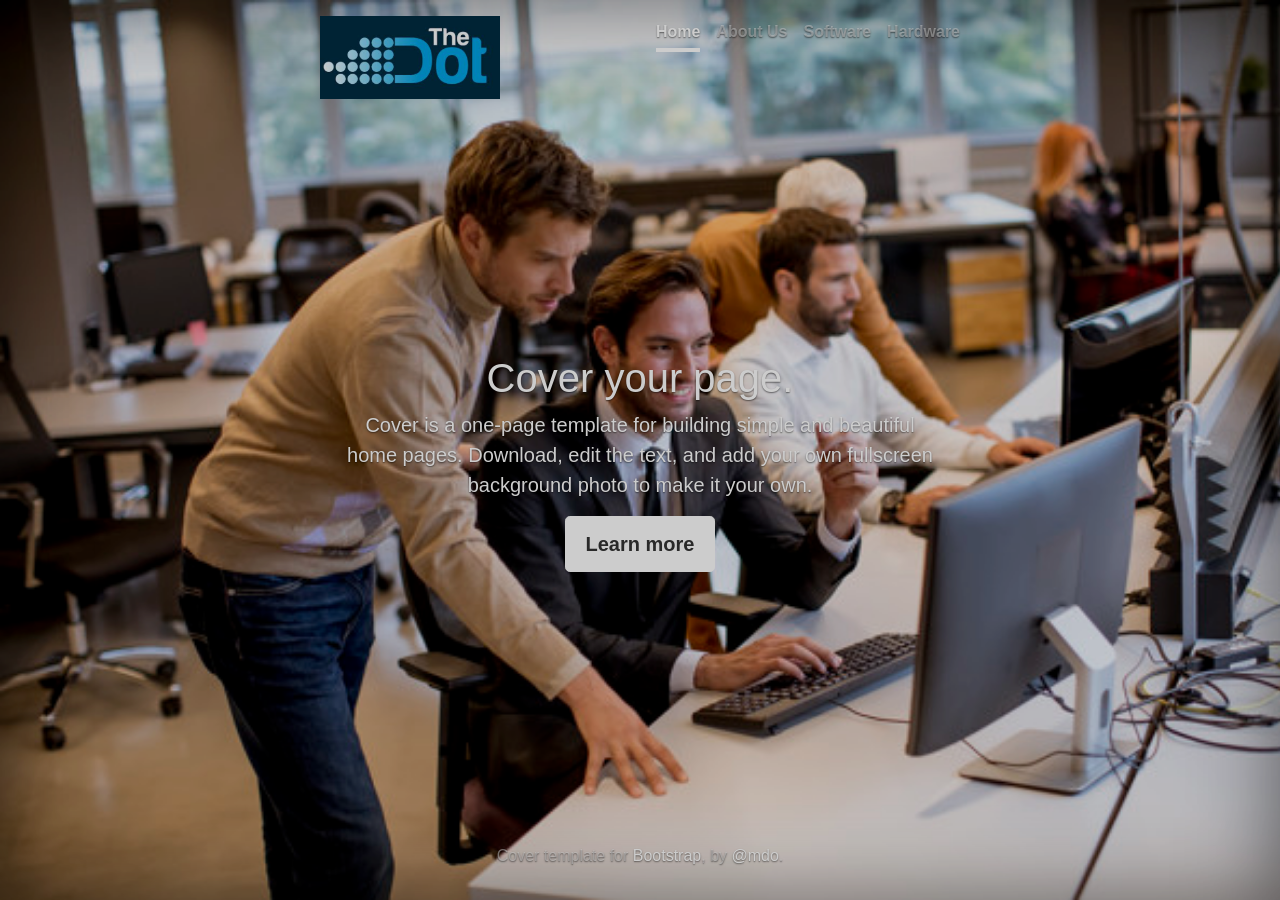
==== index.html @ 6cdcd69f "Add files via upload" ====
<!doctype html>
<html lang="en">
  <head>
    <meta charset="utf-8">
    <meta name="viewport" content="width=device-width, initial-scale=1, shrink-to-fit=no">
    <meta name="description" content="">
    <meta name="author" content="Mark Otto, Jacob Thornton, and Bootstrap contributors">
    <meta name="generator" content="Jekyll v4.1.1">
    <title>The DotSoft</title>

    <link rel="canonical" href="https://getbootstrap.com/docs/4.5/examples/cover/">

    <!-- Bootstrap core CSS -->
    <link rel="stylesheet" href="https://stackpath.bootstrapcdn.com/bootstrap/4.5.2/css/bootstrap.min.css" integrity="sha384-JcKb8q3iqJ61gNV9KGb8thSsNjpSL0n8PARn9HuZOnIxN0hoP+VmmDGMN5t9UJ0Z" crossorigin="anonymous">

    <!-- Favicons -->
<link rel="apple-touch-icon" href="/docs/4.5/assets/img/favicons/apple-touch-icon.png" sizes="180x180">
<link rel="icon" href="/docs/4.5/assets/img/favicons/favicon-32x32.png" sizes="32x32" type="image/png">
<link rel="icon" href="/docs/4.5/assets/img/favicons/favicon-16x16.png" sizes="16x16" type="image/png">
<link rel="manifest" href="/docs/4.5/assets/img/favicons/manifest.json">
<link rel="mask-icon" href="/docs/4.5/assets/img/favicons/safari-pinned-tab.svg" color="#563d7c">
<link rel="icon" href="/docs/4.5/assets/img/favicons/favicon.ico">
<meta name="msapplication-config" content="/docs/4.5/assets/img/favicons/browserconfig.xml">
<meta name="theme-color" content="#563d7c">


    <style>
      .bd-placeholder-img {
        font-size: 1.125rem;
        text-anchor: middle;
        -webkit-user-select: none;
        -moz-user-select: none;
        -ms-user-select: none;
        user-select: none;
      }

      @media (min-width: 768px) {
        .bd-placeholder-img-lg {
          font-size: 3.5rem;
        }
      }
    </style>
    <!-- Custom styles for this template -->
    <link href="cover.css" rel="stylesheet">
  </head>
  <body class="text-center">
    <div class="cover-container d-flex w-100 h-100 p-3 mx-auto flex-column">
  <header class="masthead mb-auto">
    <div class="inner">
      <h3 class="masthead-brand">
      <img src="images/Screenshot 2020-09-15 150706.png" alt="" width="180px;">
      </h3>
      <nav class="nav nav-masthead justify-content-center">
        <a class="nav-link active" href="#">Home</a>
        <a class="nav-link" href="#">About Us</a>
        <a class="nav-link" href="#">Software</a>
        <a class="nav-link" href="#">Hardware</a>
      </nav>
    </div>
  </header>

  <main role="main" class="inner cover">
    <h1 class="cover-heading">Cover your page.</h1>
    <p class="lead">Cover is a one-page template for building simple and beautiful home pages. Download, edit the text, and add your own fullscreen background photo to make it your own.</p>
    <p class="lead">
      <a href="#" class="btn btn-lg btn-secondary">Learn more</a>
    </p>
  </main>

  <footer class="mastfoot mt-auto">
    <div class="inner">
      <p>Cover template for <a href="https://getbootstrap.com/">Bootstrap</a>, by <a href="https://twitter.com/mdo">@mdo</a>.</p>
    </div>
    <script src="https://stackpath.bootstrapcdn.com/bootstrap/4.5.2/js/bootstrap.min.js" integrity="sha384-B4gt1jrGC7Jh4AgTPSdUtOBvfO8shuf57BaghqFfPlYxofvL8/KUEfYiJOMMV+rV" crossorigin="anonymous"></script>

  </footer>
</div>
</body>
</html>
---- cover.css ----
/*
 * Globals
 */

/* Links */
a,
a:focus,
a:hover {
  color: #fff;
}

/* Custom default button */
.btn-secondary,
.btn-secondary:hover,
.btn-secondary:focus {
  color: #333;
  text-shadow: none; /* Prevent inheritance from `body` */
  background-color: #fff;
  border: .05rem solid #fff;
}


/*
 * Base structure
 */

html,
body {
  height: 100%;
  background-color: #333;
}

body {
  display: -ms-flexbox;
  display: flex;
  color: #fff;
  text-shadow: 0 .05rem .1rem rgba(0, 0, 0, .5);
  box-shadow: inset 0 0 5rem rgba(0, 0, 0, .5);
}

.cover-container {
  max-width: 42em;
}


/*
 * Header
 */
.masthead {
  margin-bottom: 2rem;
}

.masthead-brand {
  margin-bottom: 0;
  background-image: url("images/Screenshot 2020-09-15 150706.png");
}

.nav-masthead .nav-link {
  padding: .25rem 0;
  font-weight: 700;
  color: rgba(255, 255, 255, .5);
  background-color: transparent;
  border-bottom: .25rem solid transparent;
}

.nav-masthead .nav-link:hover,
.nav-masthead .nav-link:focus {
  border-bottom-color: rgba(255, 255, 255, .25);
}

.nav-masthead .nav-link + .nav-link {
  margin-left: 1rem;
}

.nav-masthead .active {
  color: #fff;
  border-bottom-color: #fff;
}

@media (min-width: 48em) {
  .masthead-brand {
    float: left;
  }
  .nav-masthead {
    float: right;
  }
}


/*
 * Cover
 */
.cover {
  padding: 0 1.5rem;
}
.cover .btn-lg {
  padding: .75rem 1.25rem;
  font-weight: 700;
}


/*
 * Footer
 */
.mastfoot {
  color: rgba(255, 255, 255, .5);
}
.text-center{
background-image: url("images/senior-businesswoman-young-business-people-work-modern-office_52137-28330.jpg");
background-repeat: no-repeat;
background-size: cover;

}
.text-center::before{
  content: "";
position: absolute;
left: 0; right: 0;
top: 0; bottom: 0;
background: rgba(0,0,0,.2);
}
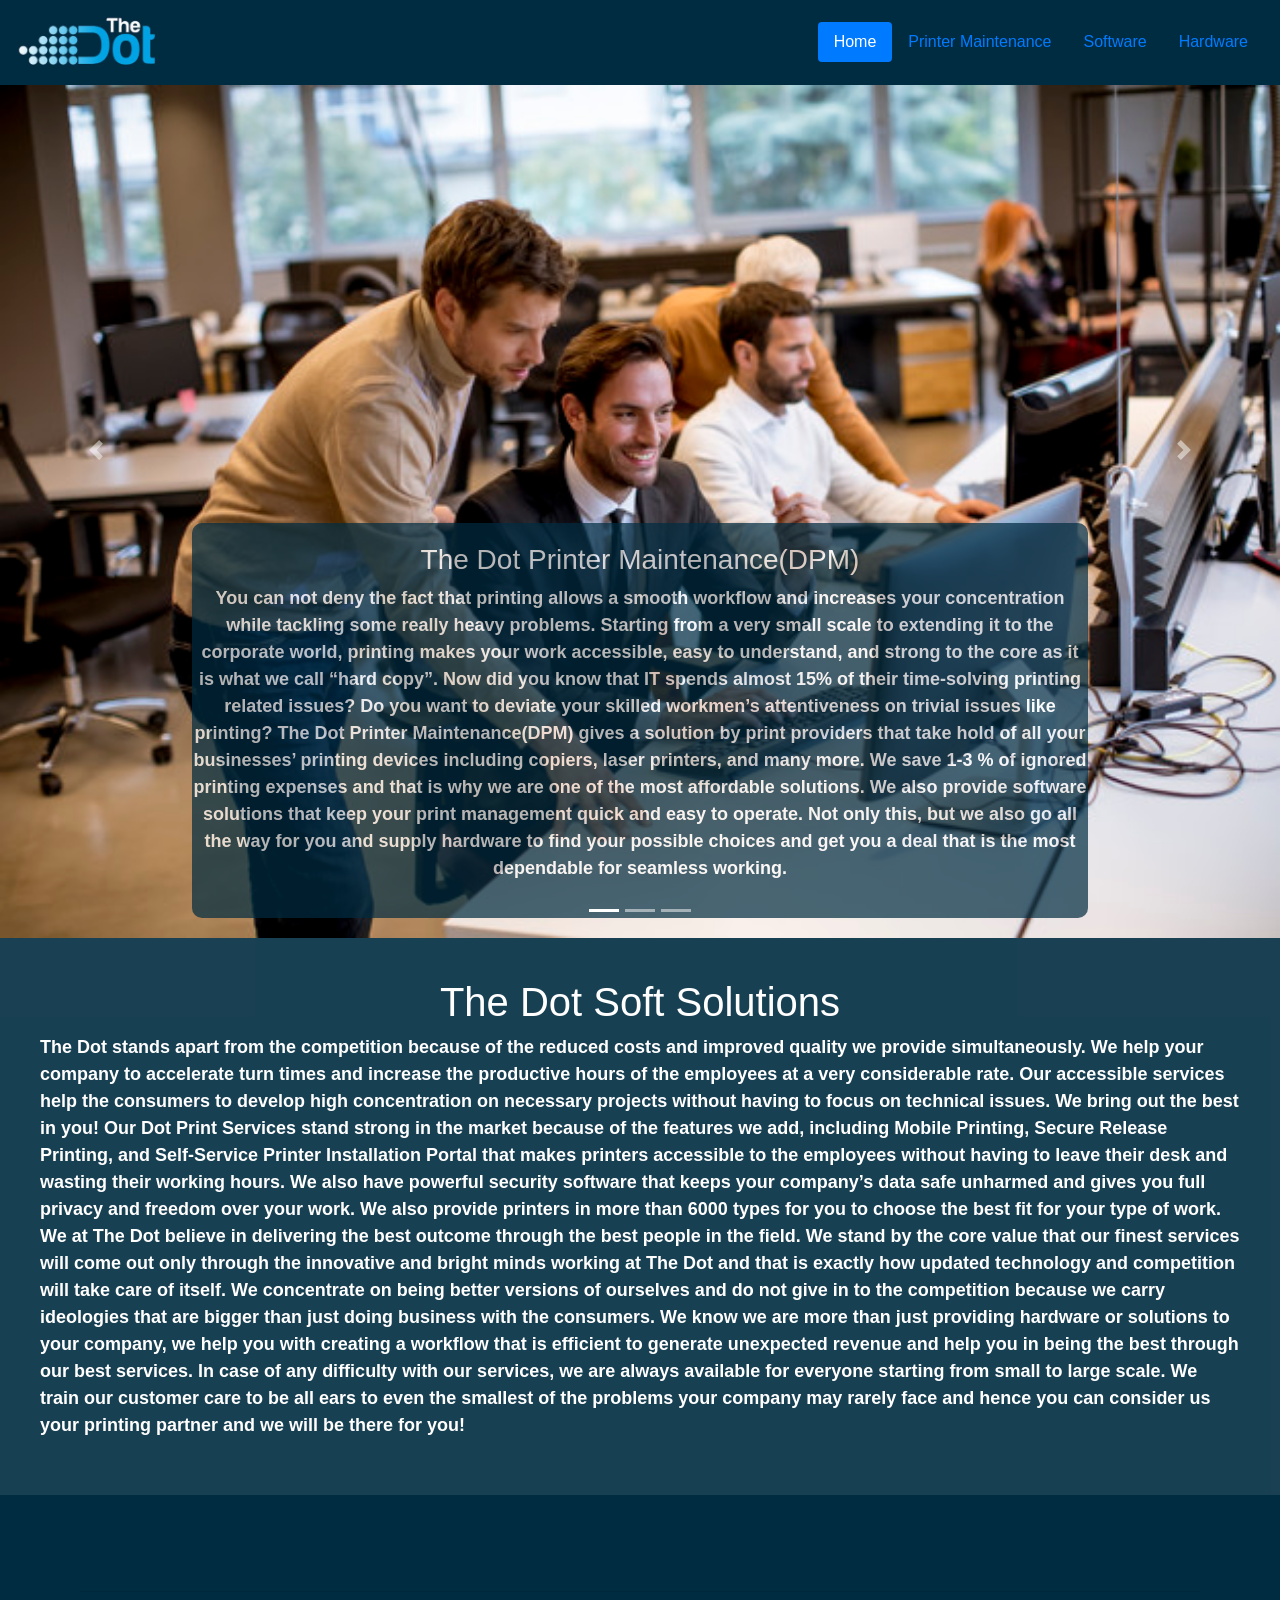
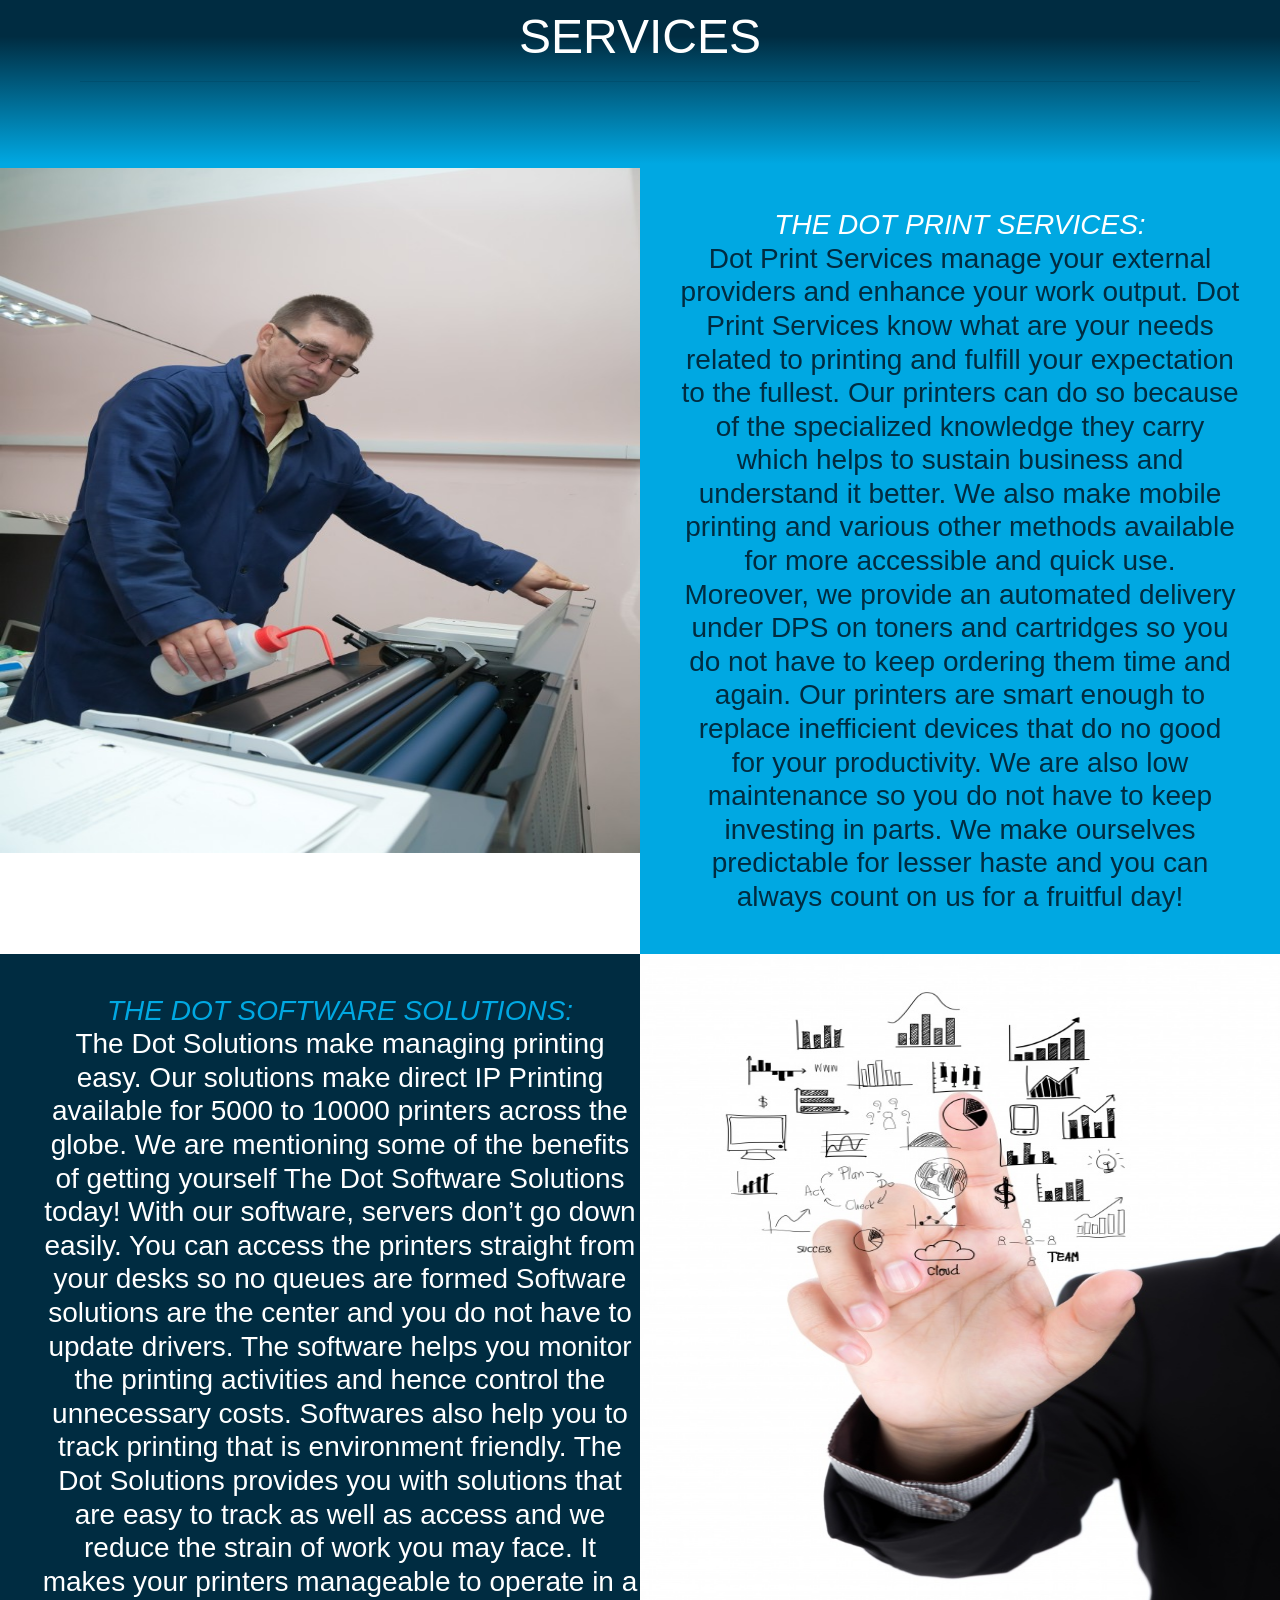
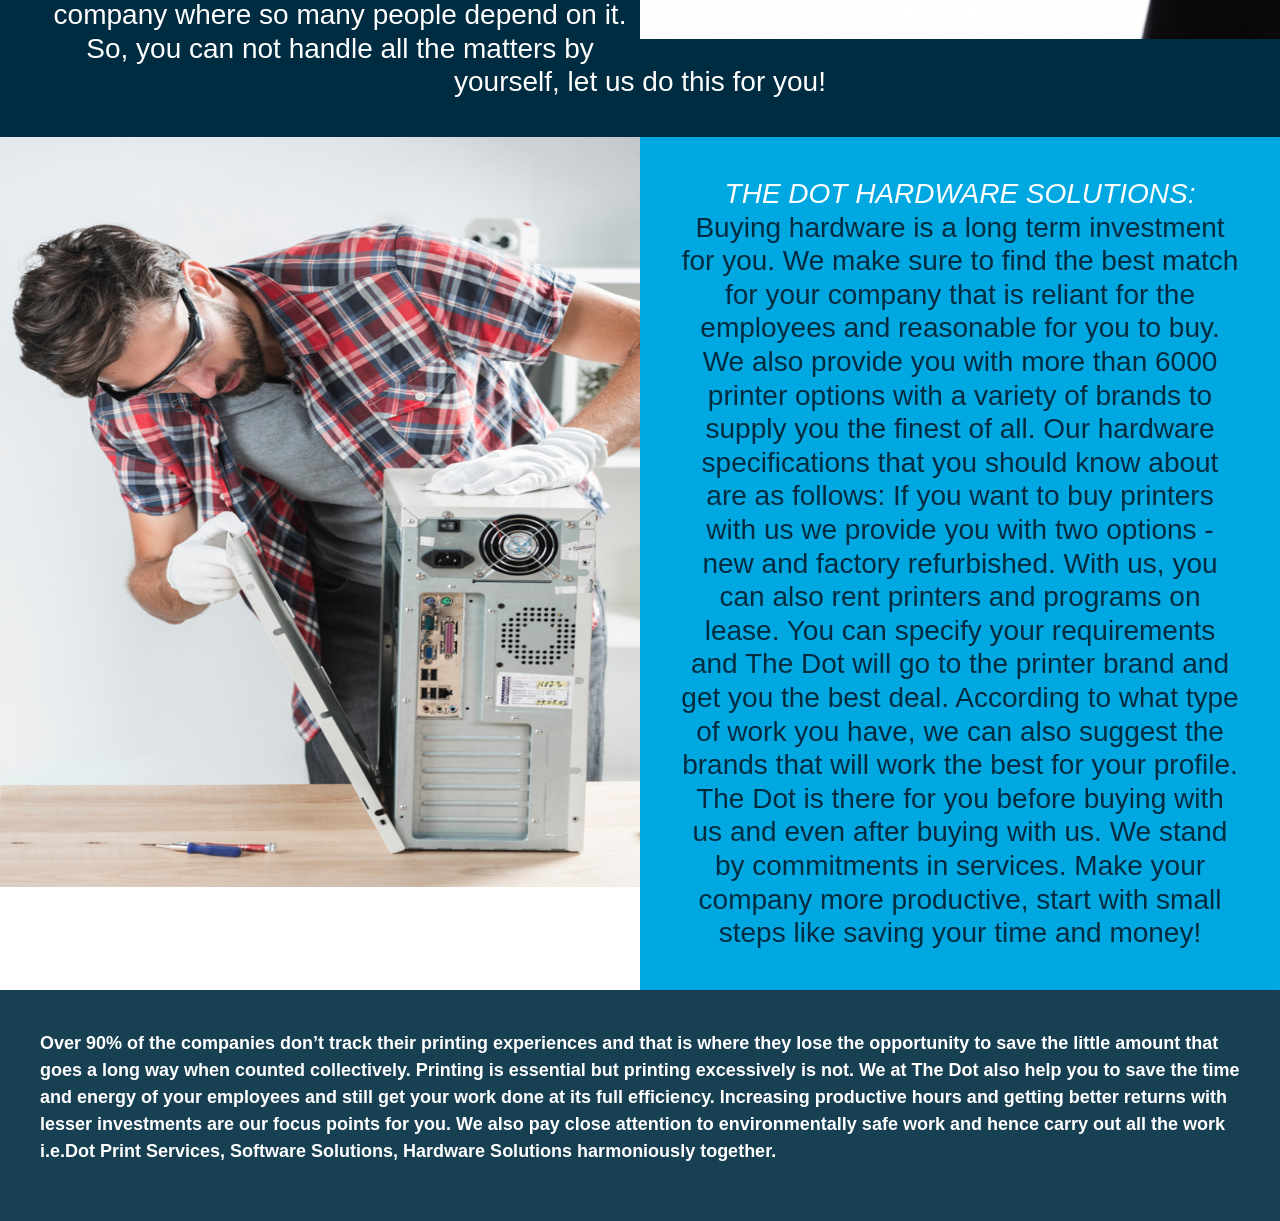
==== commit 7cc5888b: "Rename index2.html to index.html" ====
--- a/index.html
+++ b/index.html
@@ -1,80 +1,123 @@
-
-<!doctype html>
-<html lang="en">
+<!DOCTYPE html>
+<html lang="en" dir="ltr">
   <head>
     <meta charset="utf-8">
-    <meta name="viewport" content="width=device-width, initial-scale=1, shrink-to-fit=no">
-    <meta name="description" content="">
-    <meta name="author" content="Mark Otto, Jacob Thornton, and Bootstrap contributors">
-    <meta name="generator" content="Jekyll v4.1.1">
-    <title>The DotSoft</title>
+    <title>The Dot</title>
+    <link rel="stylesheet" href="styles2.css">
+    <link rel="stylesheet" href="https://stackpath.bootstrapcdn.com/bootstrap/4.5.2/css/bootstrap.min.css" integrity="sha384-JcKb8q3iqJ61gNV9KGb8thSsNjpSL0n8PARn9HuZOnIxN0hoP+VmmDGMN5t9UJ0Z" crossorigin="anonymous">
+  </head>
+  <body styles=background-color: #69c8f0;>
 
-    <link rel="canonical" href="https://getbootstrap.com/docs/4.5/examples/cover/">
+    <nav class="navbar navbar-dark ">
+      <!-- Navbar content -->
+      <a href="https://thedotsoft.com">
+        <img src="images/Screenshot 2020-09-15 150706.png" alt="" width="150px">
+      </a>
+      <ul class="nav nav-pills nav-fill">
+  <li class="nav-item">
+    <a class="nav-link active" href="http://thedotsoft.com">Home</a>
+  </li>
+  <li class="nav-item">
+    <a class="nav-link" href="#">Printer Maintenance</a>
+  </li>
+  <li class="nav-item">
+    <a class="nav-link" href="#">Software</a>
+  </li>
+  <li class="nav-item">
+    <a class="nav-link" href="#">Hardware</a>
+  </li>
 
-    <!-- Bootstrap core CSS -->
-    <link rel="stylesheet" href="https://stackpath.bootstrapcdn.com/bootstrap/4.5.2/css/bootstrap.min.css" integrity="sha384-JcKb8q3iqJ61gNV9KGb8thSsNjpSL0n8PARn9HuZOnIxN0hoP+VmmDGMN5t9UJ0Z" crossorigin="anonymous">
+</ul>
+    </nav>
 
-    <!-- Favicons -->
-<link rel="apple-touch-icon" href="/docs/4.5/assets/img/favicons/apple-touch-icon.png" sizes="180x180">
-<link rel="icon" href="/docs/4.5/assets/img/favicons/favicon-32x32.png" sizes="32x32" type="image/png">
-<link rel="icon" href="/docs/4.5/assets/img/favicons/favicon-16x16.png" sizes="16x16" type="image/png">
-<link rel="manifest" href="/docs/4.5/assets/img/favicons/manifest.json">
-<link rel="mask-icon" href="/docs/4.5/assets/img/favicons/safari-pinned-tab.svg" color="#563d7c">
-<link rel="icon" href="/docs/4.5/assets/img/favicons/favicon.ico">
-<meta name="msapplication-config" content="/docs/4.5/assets/img/favicons/browserconfig.xml">
-<meta name="theme-color" content="#563d7c">
+    <div id="carouselExampleCaptions" class="carousel slide" data-ride="carousel">
+  <ol class="carousel-indicators">
+    <li data-target="#carouselExampleCaptions" data-slide-to="0" class="active"></li>
+    <li data-target="#carouselExampleCaptions" data-slide-to="1"></li>
+    <li data-target="#carouselExampleCaptions" data-slide-to="2"></li>
+  </ol>
+  <div class="carousel-inner">
+    <div class="carousel-item active">
+      <img src="images\senior-businesswoman-young-business-people-work-modern-office_52137-28330.jpg" class="d-block w-100" alt="...">
+      <div class="carousel-caption d-none d-md-block bg-color">
+        <h3>The Dot Printer Maintenance(DPM)</h3>
+        <p class=p-color>You can not deny the fact that printing allows a smooth workflow and increases your concentration while tackling some really heavy problems. Starting from a very small scale to extending it to the corporate world, printing makes your work accessible, easy to understand, and strong to the core as it is what we call “hard copy”.
+
+Now did you know that IT spends almost 15% of their time-solving printing related issues? Do you want to deviate your skilled workmen’s attentiveness on trivial issues like printing? The Dot Printer Maintenance(DPM) gives a solution by print providers that take hold of all your businesses’ printing devices including copiers, laser printers, and many more. We save 1-3 % of ignored printing expenses and that is why we are one of the most affordable solutions. We also provide software solutions that keep your print management quick and easy to operate. Not only this, but we also go all the way for you and supply hardware to find your possible choices and get you a deal that is the most dependable for seamless working.
+</p>
+      </div>
+    </div>
+
+    </div>
+  </div>
+  <a class="carousel-control-prev" href="#carouselExampleCaptions" role="button" data-slide="prev">
+    <span class="carousel-control-prev-icon" aria-hidden="true"></span>
+    <span class="sr-only">Previous</span>
+  </a>
+  <a class="carousel-control-next" href="#carouselExampleCaptions" role="button" data-slide="next">
+    <span class="carousel-control-next-icon" aria-hidden="true"></span>
+    <span class="sr-only">Next</span>
+  </a>
+</div>
+<div class="container-1 p-color">
+  <h1 class="h1-heading">The Dot Soft Solutions</h1>
+<p>The Dot stands apart from the competition because of the reduced costs and improved quality we provide simultaneously. We help your company to accelerate turn times and increase the productive hours of the employees at a very considerable rate. Our accessible services help the consumers to develop high concentration on necessary projects without having to focus on technical issues. We bring out the best in you!
+
+Our Dot Print Services stand strong in the market because of the features we add, including Mobile Printing, Secure Release Printing, and Self-Service Printer Installation Portal that makes printers accessible to the employees without having to leave their desk and wasting their working hours. We also have powerful security software that keeps your company’s data safe unharmed and gives you full privacy and freedom over your work. We also provide printers in more than 6000 types for you to choose the best fit for your type of work.
+
+We at The Dot believe in delivering the best outcome through the best people in the field. We stand by the core value that our finest services will come out only through the innovative and bright minds working at The Dot and that is exactly how updated technology and competition will take care of itself. We concentrate on being better versions of ourselves and do not give in to the competition because we carry ideologies that are bigger than just doing business with the consumers. We know we are more than just providing hardware or solutions to your company, we help you with creating a workflow that is efficient to generate unexpected revenue and help you in being the best through our best services.
+
+In case of any difficulty with our services, we are always available for everyone starting from small to large scale. We train our customer care to be all ears to even the smallest of the problems your company may rarely face and hence you can consider us your printing partner and we will be there for you!
+</p>
+</div>
+<div class="services-heading">
+  <hr class="hr">
+  <h2 style="font-size:48px;">SERVICES</h2>
+  <hr class="hr">
+</div>
+<div class="">
+  <img src="images\printer-working-offset-machine_1398-696.jpg" alt="" class="image-hardware float-left">
+  <h3 class="printer-text"><em style="color:white;">THE DOT PRINT SERVICES:</em><br>Dot Print Services manage your external providers and enhance your work output. Dot Print Services know what are your needs related to printing and fulfill your expectation to the fullest. Our printers can do so because of the specialized knowledge they carry which helps to sustain business and understand it better.  We also make mobile printing and various other methods available for more accessible and quick use. Moreover, we provide an automated delivery under DPS on toners and cartridges so you do not have to keep ordering them time and again. Our printers are smart enough to replace inefficient devices that do no good for your productivity. We are also low maintenance so you do not have to keep investing in parts. We make ourselves predictable for lesser haste and you can always count on us for a fruitful day!
+</h3>
+</div>
+<div class="">
+<img src="images\hand-touching-symbols-air_1232-883.jpg" alt="" class="float-right image-software">
+<h3 class="software-text"><em style="color:#00a8e2;">THE DOT SOFTWARE SOLUTIONS:</em><br>
+The Dot Solutions make managing printing easy. Our solutions make direct IP Printing available for 5000 to 10000 printers across the globe. We are mentioning some of the benefits of getting yourself The Dot Software Solutions today!
+With our software, servers don’t go down easily.
+You can access the printers straight from your desks so no queues are formed
+Software solutions are the center and you do not have to update drivers.
+The software helps you monitor the printing activities and hence control the unnecessary costs.
+Softwares also help you to track printing that is environment friendly.
 
 
-    <style>
-      .bd-placeholder-img {
-        font-size: 1.125rem;
-        text-anchor: middle;
-        -webkit-user-select: none;
-        -moz-user-select: none;
-        -ms-user-select: none;
-        user-select: none;
-      }
+The Dot Solutions provides you with solutions that are easy to track as well as access and we reduce the strain of work you may face. It makes your printers manageable to operate in a company where so many people depend on it. So, you can not handle all the matters by yourself, let us do this for you!
+</h3>
+</div>
+<div class="hardware-div">
+  <img src="images\male-technician-examining-computer-cpu_23-2147922418.jpg" alt="" class="image-hardware float-left image-hardware-2">
+  <h3 class="printer-text"><em style="color:white;">THE DOT HARDWARE SOLUTIONS:</em><br>
+Buying hardware is a long term investment for you. We make sure to find the best match for your company that is reliant for the employees and reasonable for you to buy. We also provide you with more than 6000 printer options with a variety of brands to supply you the finest of all. Our hardware specifications that you should know about are as follows:
+If you want to buy printers with us we provide you with two options - new and factory refurbished.
+With us, you can also rent printers and programs on lease.
+You can specify your requirements and The Dot will go to the printer brand and get you the best deal.
+According to what type of work you have, we can also suggest the brands that will work the best for your profile.
+The Dot is there for you before buying with us and even after buying with us. We stand by commitments in services.
 
-      @media (min-width: 768px) {
-        .bd-placeholder-img-lg {
-          font-size: 3.5rem;
-        }
-      }
-    </style>
-    <!-- Custom styles for this template -->
-    <link href="cover.css" rel="stylesheet">
-  </head>
-  <body class="text-center">
-    <div class="cover-container d-flex w-100 h-100 p-3 mx-auto flex-column">
-  <header class="masthead mb-auto">
-    <div class="inner">
-      <h3 class="masthead-brand">
-      <img src="images/Screenshot 2020-09-15 150706.png" alt="" width="180px;">
-      </h3>
-      <nav class="nav nav-masthead justify-content-center">
-        <a class="nav-link active" href="#">Home</a>
-        <a class="nav-link" href="#">About Us</a>
-        <a class="nav-link" href="#">Software</a>
-        <a class="nav-link" href="#">Hardware</a>
-      </nav>
-    </div>
-  </header>
+Make your company more productive, start with small steps like saving your time and money!
+</h3>
+</div>
+<div class="container-1 p-color">
+<p>Over 90% of the companies don’t track their printing experiences and that is where they lose the opportunity to save the little amount that goes a long way when counted collectively. Printing is essential but printing excessively is not. We at The Dot also help you to save the time and energy of your employees and still get your work done at its full efficiency. Increasing productive hours and getting better returns with lesser investments are our focus points for you. We also pay close attention to environmentally safe work and hence carry out all the work i.e.Dot Print Services, Software Solutions, Hardware Solutions harmoniously together.
+</p>
+</div>
 
-  <main role="main" class="inner cover">
-    <h1 class="cover-heading">Cover your page.</h1>
-    <p class="lead">Cover is a one-page template for building simple and beautiful home pages. Download, edit the text, and add your own fullscreen background photo to make it your own.</p>
-    <p class="lead">
-      <a href="#" class="btn btn-lg btn-secondary">Learn more</a>
-    </p>
-  </main>
 
-  <footer class="mastfoot mt-auto">
-    <div class="inner">
-      <p>Cover template for <a href="https://getbootstrap.com/">Bootstrap</a>, by <a href="https://twitter.com/mdo">@mdo</a>.</p>
-    </div>
+
+
+
+    <script src="https://code.jquery.com/jquery-3.5.1.slim.min.js" integrity="sha384-DfXdz2htPH0lsSSs5nCTpuj/zy4C+OGpamoFVy38MVBnE+IbbVYUew+OrCXaRkfj" crossorigin="anonymous"></script>
+    <script src="https://cdn.jsdelivr.net/npm/popper.js@1.16.1/dist/umd/popper.min.js" integrity="sha384-9/reFTGAW83EW2RDu2S0VKaIzap3H66lZH81PoYlFhbGU+6BZp6G7niu735Sk7lN" crossorigin="anonymous"></script>
     <script src="https://stackpath.bootstrapcdn.com/bootstrap/4.5.2/js/bootstrap.min.js" integrity="sha384-B4gt1jrGC7Jh4AgTPSdUtOBvfO8shuf57BaghqFfPlYxofvL8/KUEfYiJOMMV+rV" crossorigin="anonymous"></script>
-
-  </footer>
-</div>
-</body>
+  </body>
 </html>
--- a/styles2.css
+++ b/styles2.css
@@ -0,0 +1,119 @@
+
+
+
+.navbar{
+  background-color: #002c41;
+}
+
+.nav-pills{
+  color: #00a8e2;
+}
+
+.nav-fill{
+  color: #00a8e2;
+}
+
+.bg-light{
+  opacity: 0.7;
+}
+.bg-color{
+  background-color: #002c41;
+  opacity: 0.7;
+  border-radius: 10px;
+}
+h3{
+  color: #ffffff;
+}
+h5{
+  color: #ffffff;
+  font-weight: 900;
+  text-decoration-color: #00a8e2;
+  font-size: 22px;
+  opacity: 1;
+}
+.p-color{
+  color: #ffffff;
+  font-weight: 600;
+  opacity: 1;
+  font-size: 18px;
+}
+.container-1{
+  background-color: #002c41;
+  margin-top: 100px;
+  /* border-radius: 0 0px 10px 10px; */
+  opacity:0.9;
+  margin: auto;
+  /* margin-left: 10px;
+  margin-right: 10px; */
+  padding: 40px;
+}
+body {
+    margin: 0;
+    font-family: -apple-system,BlinkMacSystemFont,"Segoe UI",Roboto,"Helvetica Neue",Arial,"Noto Sans",sans-serif,"Apple Color Emoji","Segoe UI Emoji","Segoe UI Symbol","Noto Color Emoji";
+    font-size: 1rem;
+    font-weight: 400;
+    line-height: 1.5;
+    color: #212529;
+    text-align: left;
+    background-color: #00a8e2;
+}
+.h1-heading{
+  text-align: center;
+}
+
+
+
+.image-hardware{
+  width: 50%;
+  align:left;
+  display: inline-block;
+  height: 685px;
+}
+.img-2{
+  filter: invert(100%);
+  opacity: .5;
+}
+.col-2{
+background-color: #002c41;
+width: 500px;
+}
+.col-3{
+  background-color: #002c41;
+  /* width: 500px; */
+  width: 800px;
+}
+.printer-text{
+  background-color:  #00a8e2;
+  width:50%;
+  display: inline-block;
+  color: #002c41;
+  margin: auto;
+  padding: 40px;
+  text-align: center;
+
+}
+.services-heading{
+  text-align: center;
+  background: rgb(0,44,65);
+  background: linear-gradient(180deg, rgba(0,44,65,1) 50%, rgba(0,168,226,1) 95%);
+color: white;
+margin-bottom: -10px;
+padding:80px;
+font-size: 48px;
+}
+.image-software{
+  width: 50%;
+  height: 685px;
+}
+.software-text{
+  background-color: #002c41;
+  padding: 40px;
+  text-align: center;
+  padding-right: 40px;
+}
+.image-hardware-2{
+  height: 750px;
+}
+.hardware-div{
+  margin-top: -10px;
+}
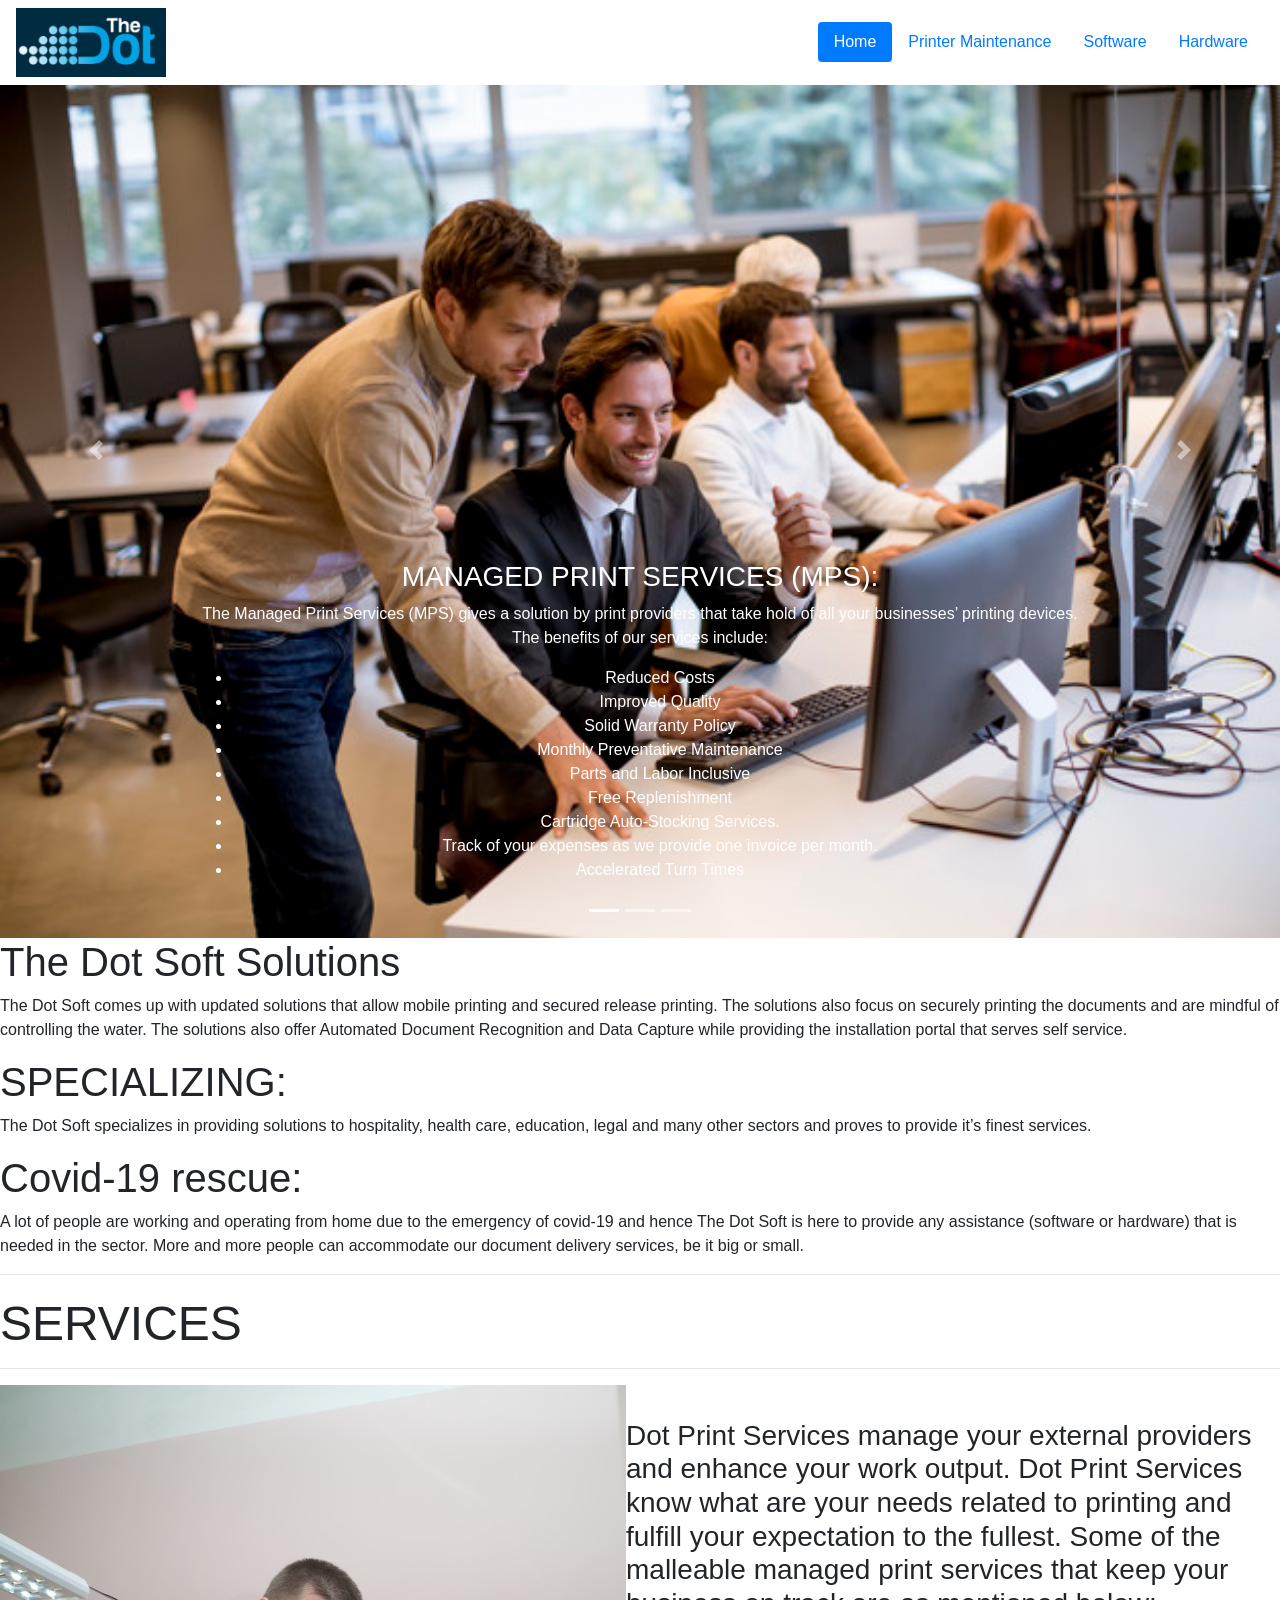
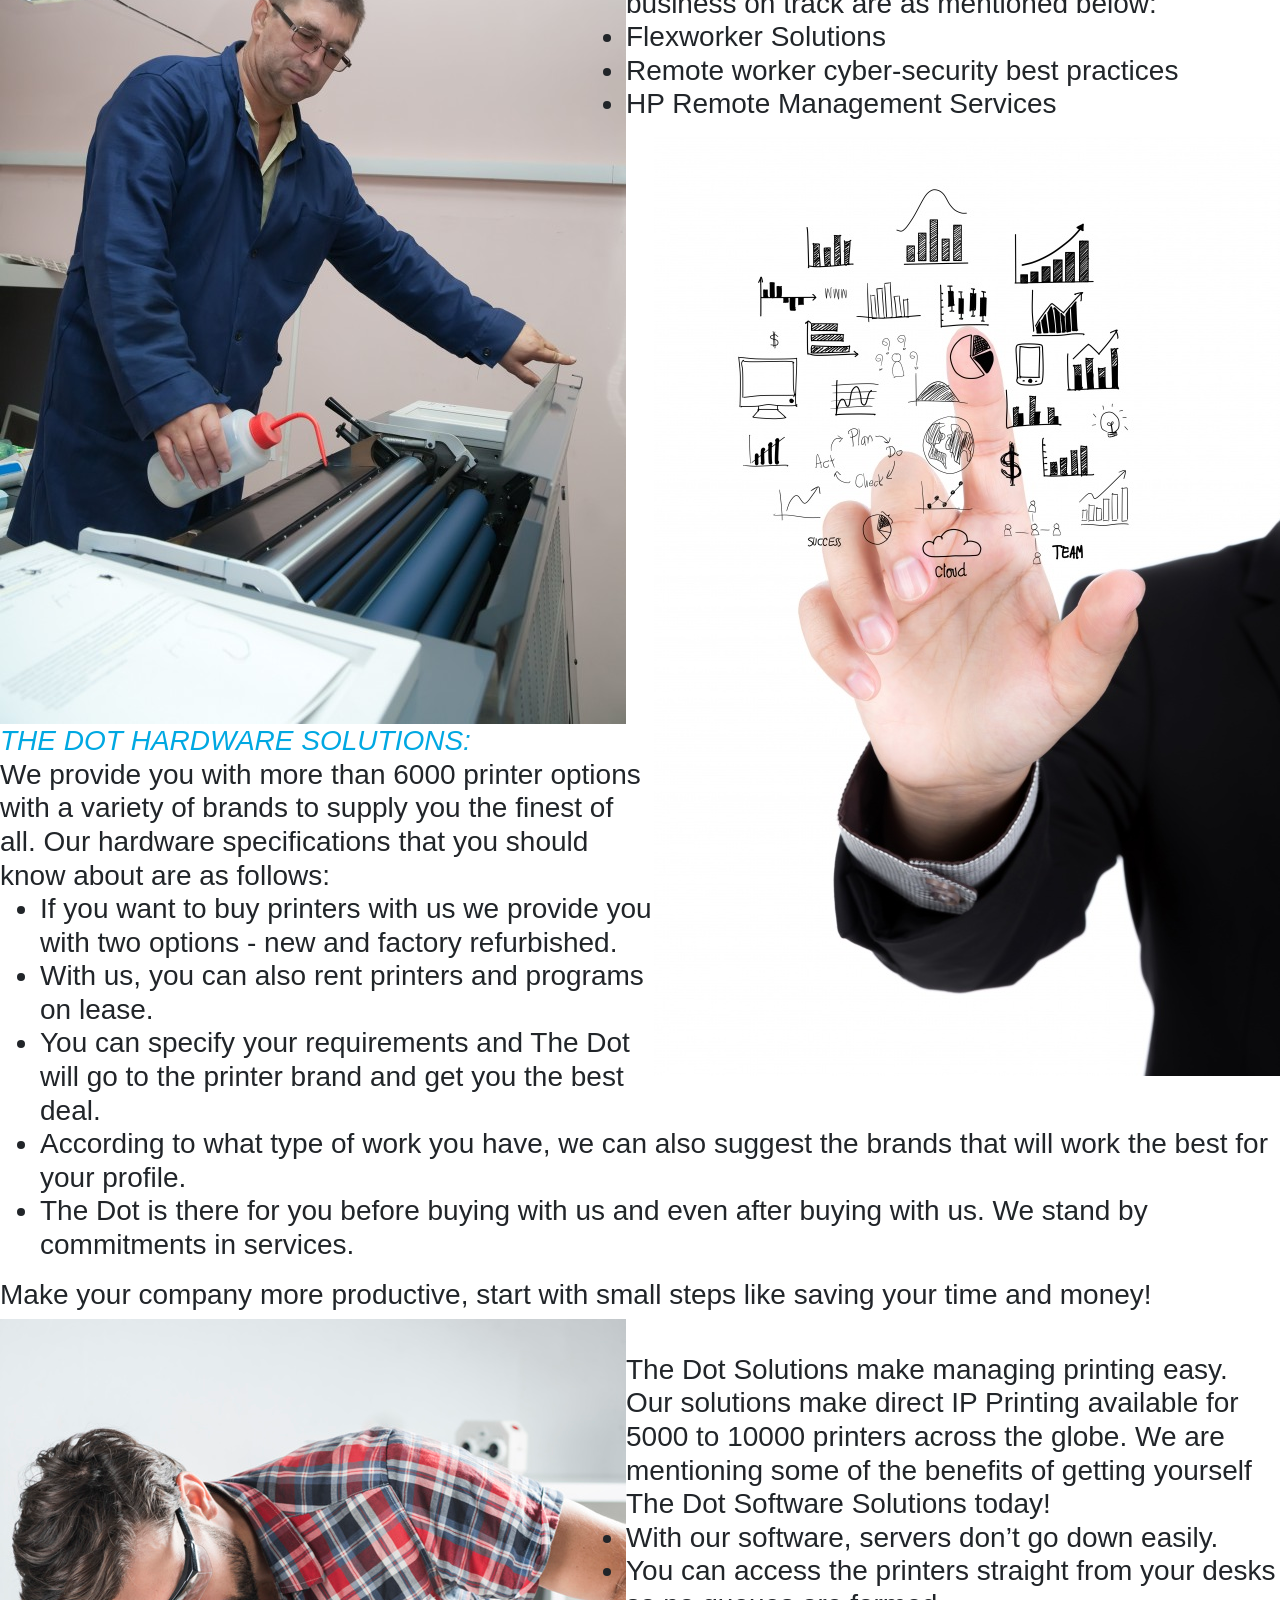
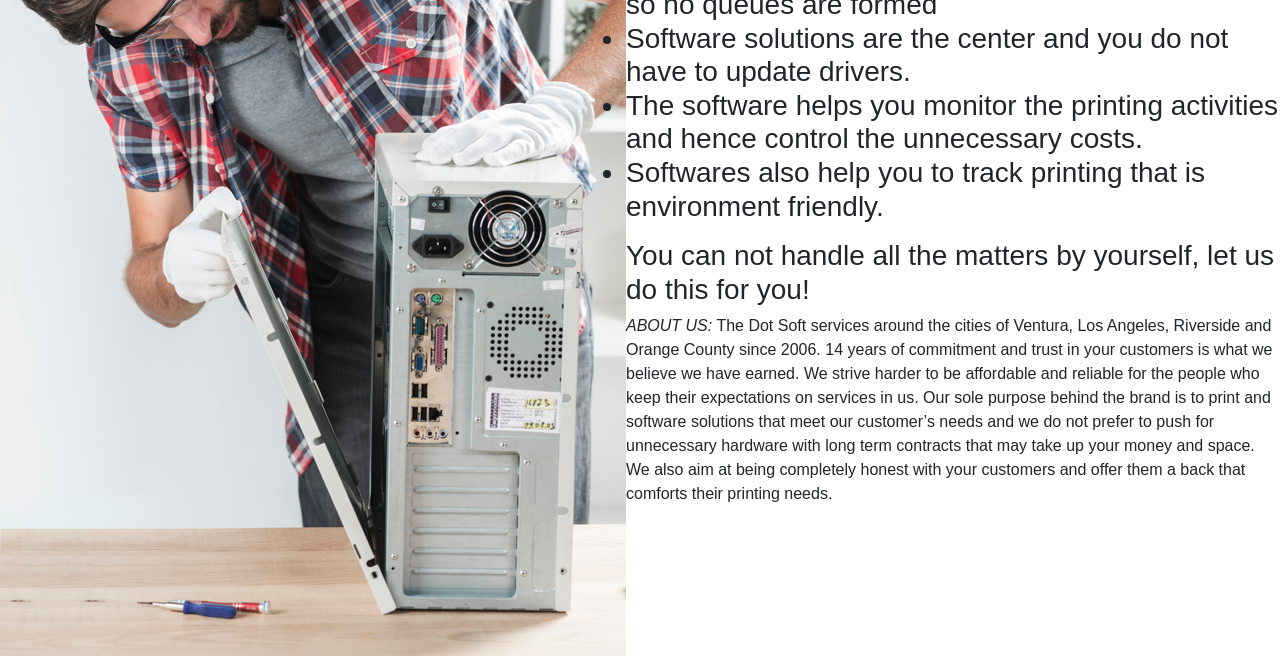
==== commit 4f1de3b9: "Update index.html" ====
--- a/index.html
+++ b/index.html
@@ -3,7 +3,7 @@
   <head>
     <meta charset="utf-8">
     <title>The Dot</title>
-    <link rel="stylesheet" href="styles2.css">
+    <link rel="stylesheet" href="styles.css">
     <link rel="stylesheet" href="https://stackpath.bootstrapcdn.com/bootstrap/4.5.2/css/bootstrap.min.css" integrity="sha384-JcKb8q3iqJ61gNV9KGb8thSsNjpSL0n8PARn9HuZOnIxN0hoP+VmmDGMN5t9UJ0Z" crossorigin="anonymous">
   </head>
   <body styles=background-color: #69c8f0;>
@@ -40,11 +40,19 @@
     <div class="carousel-item active">
       <img src="images\senior-businesswoman-young-business-people-work-modern-office_52137-28330.jpg" class="d-block w-100" alt="...">
       <div class="carousel-caption d-none d-md-block bg-color">
-        <h3>The Dot Printer Maintenance(DPM)</h3>
-        <p class=p-color>You can not deny the fact that printing allows a smooth workflow and increases your concentration while tackling some really heavy problems. Starting from a very small scale to extending it to the corporate world, printing makes your work accessible, easy to understand, and strong to the core as it is what we call “hard copy”.
-
-Now did you know that IT spends almost 15% of their time-solving printing related issues? Do you want to deviate your skilled workmen’s attentiveness on trivial issues like printing? The Dot Printer Maintenance(DPM) gives a solution by print providers that take hold of all your businesses’ printing devices including copiers, laser printers, and many more. We save 1-3 % of ignored printing expenses and that is why we are one of the most affordable solutions. We also provide software solutions that keep your print management quick and easy to operate. Not only this, but we also go all the way for you and supply hardware to find your possible choices and get you a deal that is the most dependable for seamless working.
-</p>
+        <h3>MANAGED PRINT SERVICES (MPS): </h3>
+        <p class=p-color>The Managed Print Services (MPS) gives a solution by print providers that take hold of all your businesses’ printing devices. The benefits of our services include:</p>
+        <ul class="ul-1">
+          <li>Reduced Costs</li>
+          <li>Improved Quality </li>
+          <li>Solid Warranty Policy</li>
+          <li>Monthly Preventative Maintenance </li>
+          <li>Parts and Labor Inclusive </li>
+          <li>Free Replenishment </li>
+          <li>Cartridge Auto-Stocking Services. </li>
+          <li>Track of your expenses as we provide one invoice per month.</li>
+          <li>Accelerated Turn Times </li>
+        </ul>
       </div>
     </div>
 
@@ -59,57 +67,77 @@
     <span class="sr-only">Next</span>
   </a>
 </div>
-<div class="container-1 p-color">
-  <h1 class="h1-heading">The Dot Soft Solutions</h1>
-<p>The Dot stands apart from the competition because of the reduced costs and improved quality we provide simultaneously. We help your company to accelerate turn times and increase the productive hours of the employees at a very considerable rate. Our accessible services help the consumers to develop high concentration on necessary projects without having to focus on technical issues. We bring out the best in you!
-
-Our Dot Print Services stand strong in the market because of the features we add, including Mobile Printing, Secure Release Printing, and Self-Service Printer Installation Portal that makes printers accessible to the employees without having to leave their desk and wasting their working hours. We also have powerful security software that keeps your company’s data safe unharmed and gives you full privacy and freedom over your work. We also provide printers in more than 6000 types for you to choose the best fit for your type of work.
-
-We at The Dot believe in delivering the best outcome through the best people in the field. We stand by the core value that our finest services will come out only through the innovative and bright minds working at The Dot and that is exactly how updated technology and competition will take care of itself. We concentrate on being better versions of ourselves and do not give in to the competition because we carry ideologies that are bigger than just doing business with the consumers. We know we are more than just providing hardware or solutions to your company, we help you with creating a workflow that is efficient to generate unexpected revenue and help you in being the best through our best services.
-
-In case of any difficulty with our services, we are always available for everyone starting from small to large scale. We train our customer care to be all ears to even the smallest of the problems your company may rarely face and hence you can consider us your printing partner and we will be there for you!
-</p>
+<div class="container-1 p-color column">
+  <div class="row-1">
+    <h1 class="h1-heading">The Dot Soft Solutions</h1>
+  <p>The Dot Soft comes up with updated solutions that allow mobile printing and secured release printing. The solutions also focus on securely printing the documents and are mindful of controlling the water. The solutions also offer   Automated Document Recognition and Data Capture while providing the installation portal that serves self service.
+  </p>
+  </div>
+  <div class="row-2">
+  <h1 class="h1-heading">SPECIALIZING:</h1>
+  <p>The Dot Soft specializes in providing solutions to hospitality, health care, education, legal and many other sectors and proves to provide it’s finest services. </p>
+  </div>
+  <div class="row-3">
+    <h1 class="h1-heading">Covid-19 rescue:</h1>
+    <p>A lot of people are working and operating from home due to the emergency of covid-19 and hence The Dot Soft is here to provide any assistance (software or hardware) that is needed in the sector. More and more people can accommodate our document delivery services, be it big or small.</p>
+  </div>
 </div>
 <div class="services-heading">
   <hr class="hr">
-  <h2 style="font-size:48px;">SERVICES</h2>
+  <h2 style="font-size:48px; margin-top:20px;">SERVICES</h2>
   <hr class="hr">
 </div>
 <div class="">
   <img src="images\printer-working-offset-machine_1398-696.jpg" alt="" class="image-hardware float-left">
-  <h3 class="printer-text"><em style="color:white;">THE DOT PRINT SERVICES:</em><br>Dot Print Services manage your external providers and enhance your work output. Dot Print Services know what are your needs related to printing and fulfill your expectation to the fullest. Our printers can do so because of the specialized knowledge they carry which helps to sustain business and understand it better.  We also make mobile printing and various other methods available for more accessible and quick use. Moreover, we provide an automated delivery under DPS on toners and cartridges so you do not have to keep ordering them time and again. Our printers are smart enough to replace inefficient devices that do no good for your productivity. We are also low maintenance so you do not have to keep investing in parts. We make ourselves predictable for lesser haste and you can always count on us for a fruitful day!
-</h3>
+  <div class="print-services-div">
+
+
+  <h3 class="printer-text"><em style="color:white;">THE DOT PRINT SERVICES:</em><br>Dot Print Services manage your external providers and enhance your work output. Dot Print Services know what are your needs related to printing and fulfill your expectation to the fullest. Some of the malleable managed print services that keep your business on track are as mentioned below:
+  <ul class="print-services-ul">
+    <li>Flexworker Solutions </li>
+    <li>Remote worker cyber-security best practices </li>
+    <li>HP Remote Management Services </li>
+  </ul>
+  </h3>
+  </div>
 </div>
 <div class="">
 <img src="images\hand-touching-symbols-air_1232-883.jpg" alt="" class="float-right image-software">
-<h3 class="software-text"><em style="color:#00a8e2;">THE DOT SOFTWARE SOLUTIONS:</em><br>
-The Dot Solutions make managing printing easy. Our solutions make direct IP Printing available for 5000 to 10000 printers across the globe. We are mentioning some of the benefits of getting yourself The Dot Software Solutions today!
-With our software, servers don’t go down easily.
-You can access the printers straight from your desks so no queues are formed
-Software solutions are the center and you do not have to update drivers.
-The software helps you monitor the printing activities and hence control the unnecessary costs.
-Softwares also help you to track printing that is environment friendly.
+<h3 class="software-text"><em style="color:#00a8e2;">THE DOT HARDWARE SOLUTIONS:</em><br>
+  We provide you with more than 6000 printer options with a variety of brands to supply you the finest of all. Our hardware specifications that you should know about are as follows:
+<ul>
+<li>If you want to buy printers with us we provide you with two options - new and factory refurbished.</li>
+<li>With us, you can also rent printers and programs on lease.</li>
+<li>You can specify your requirements and The Dot will go to the printer brand and get you the best deal.</li>
+<li>According to what type of work you have, we can also suggest the brands that will work the best for your profile.</li>
+<li>The Dot is there for you before buying with us and even after buying with us. We stand by commitments in services.</li>
 
-
-The Dot Solutions provides you with solutions that are easy to track as well as access and we reduce the strain of work you may face. It makes your printers manageable to operate in a company where so many people depend on it. So, you can not handle all the matters by yourself, let us do this for you!
+</ul>
+  Make your company more productive, start with small steps like saving your time and money!
 </h3>
 </div>
 <div class="hardware-div">
   <img src="images\male-technician-examining-computer-cpu_23-2147922418.jpg" alt="" class="image-hardware float-left image-hardware-2">
-  <h3 class="printer-text"><em style="color:white;">THE DOT HARDWARE SOLUTIONS:</em><br>
-Buying hardware is a long term investment for you. We make sure to find the best match for your company that is reliant for the employees and reasonable for you to buy. We also provide you with more than 6000 printer options with a variety of brands to supply you the finest of all. Our hardware specifications that you should know about are as follows:
-If you want to buy printers with us we provide you with two options - new and factory refurbished.
-With us, you can also rent printers and programs on lease.
-You can specify your requirements and The Dot will go to the printer brand and get you the best deal.
-According to what type of work you have, we can also suggest the brands that will work the best for your profile.
-The Dot is there for you before buying with us and even after buying with us. We stand by commitments in services.
+<div class="print-service-div">
+  <h3 class="printer-text"><em style="color:white;">THE DOT SOFTWARE SOLUTIONS:</em><br>
+    The Dot Solutions make managing printing easy. Our solutions make direct IP Printing available for 5000 to 10000 printers across the globe. We are mentioning some of the benefits of getting yourself The Dot Software Solutions today!
+  <ul>
+    <li>  With our software, servers don’t go down easily.</li>
+      <li>You can access the printers straight from your desks so no queues are formed</li>
+        <li>Software solutions are the center and you do not have to update drivers.</li>
+          <li>The software helps you monitor the printing activities and hence control the unnecessary costs.</li>
+            <li>Softwares also help you to track printing that is environment friendly.</li>
+  </ul>
+You can not handle all the matters by yourself, let us do this for you!
 
-Make your company more productive, start with small steps like saving your time and money!
-</h3>
+  </h3>
+</div>
+
 </div>
 <div class="container-1 p-color">
-<p>Over 90% of the companies don’t track their printing experiences and that is where they lose the opportunity to save the little amount that goes a long way when counted collectively. Printing is essential but printing excessively is not. We at The Dot also help you to save the time and energy of your employees and still get your work done at its full efficiency. Increasing productive hours and getting better returns with lesser investments are our focus points for you. We also pay close attention to environmentally safe work and hence carry out all the work i.e.Dot Print Services, Software Solutions, Hardware Solutions harmoniously together.
-</p>
+<p><em>ABOUT US:</em>
+The Dot Soft services around the cities of Ventura, Los Angeles, Riverside and Orange County since 2006. 14 years of commitment and trust in your customers is what we believe we have earned. We strive harder to be affordable and reliable for the people who keep their expectations on services in us. Our sole purpose behind the brand is to print and software solutions that meet our customer’s needs and we do not prefer to push for unnecessary hardware with long term contracts that may take up your money and space. We also aim at being completely honest with your customers and offer them a back that comforts their printing needs.
+
 </div>
 
 
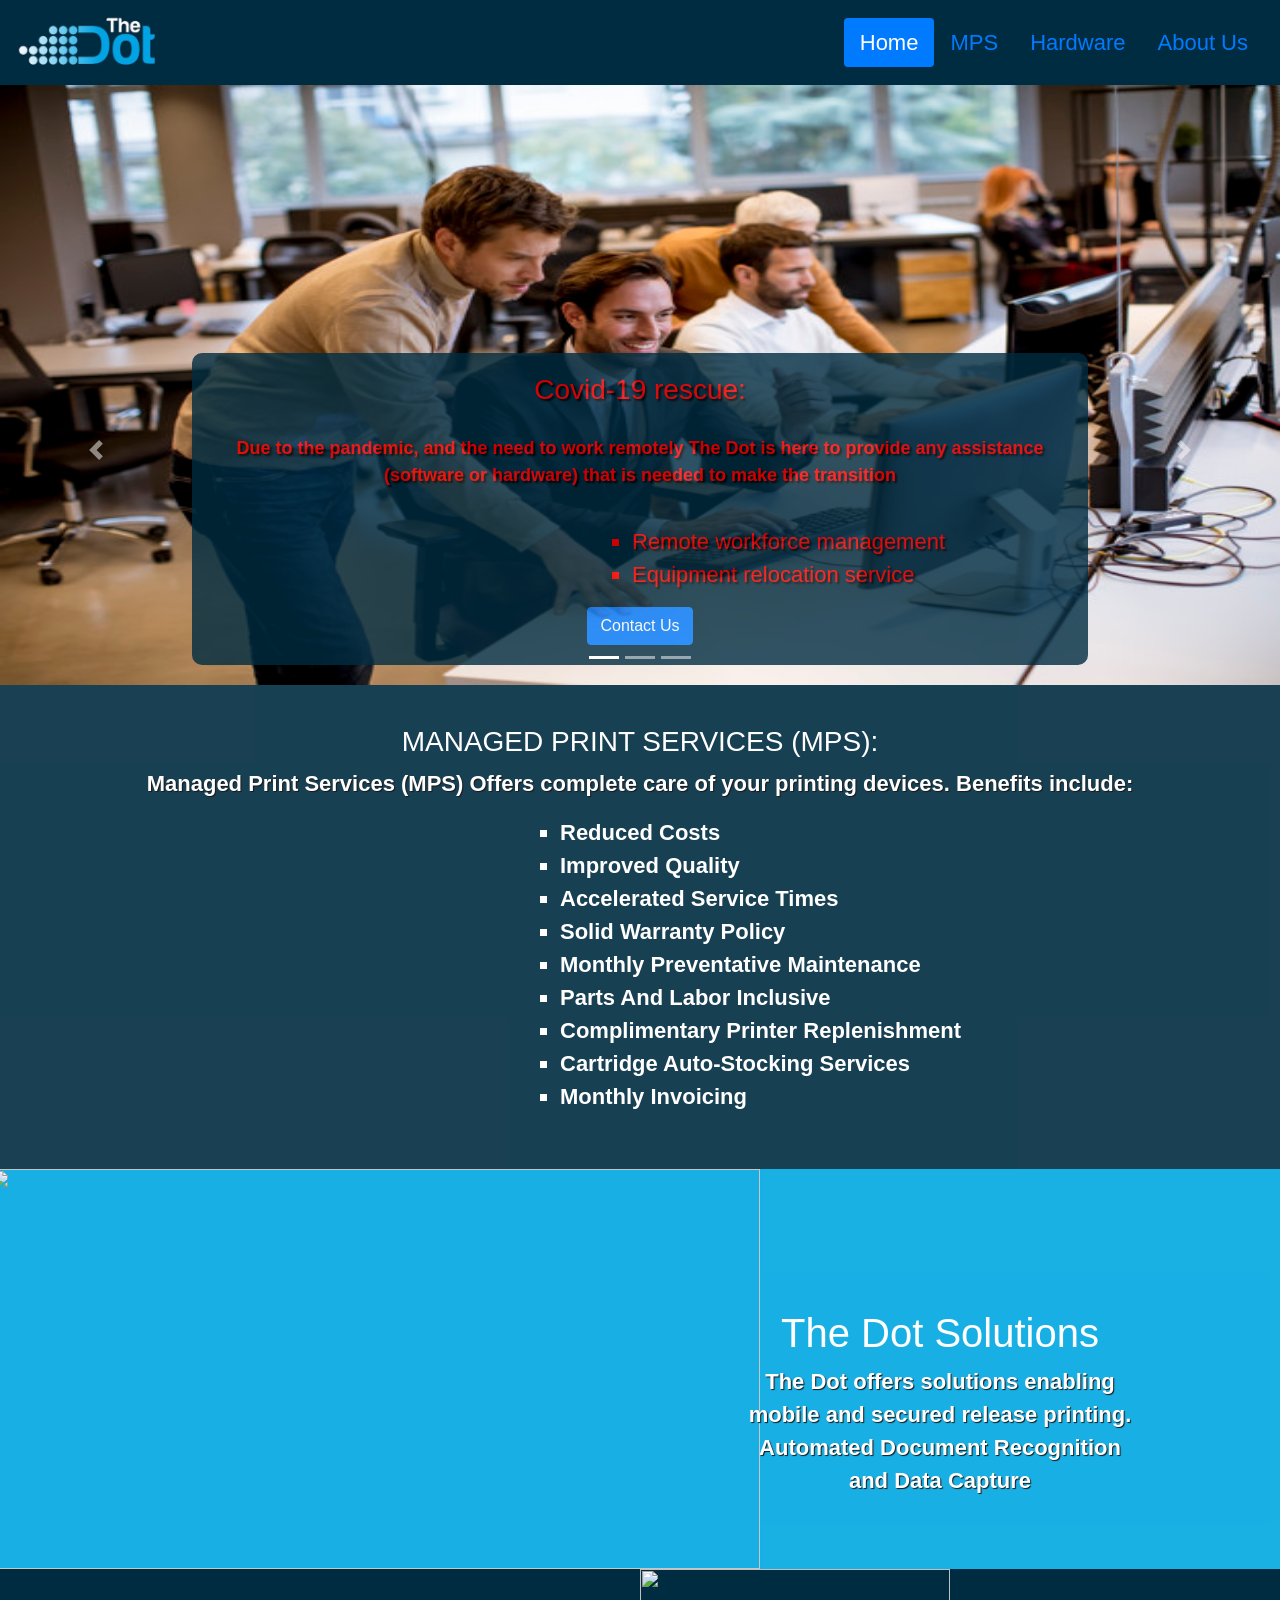
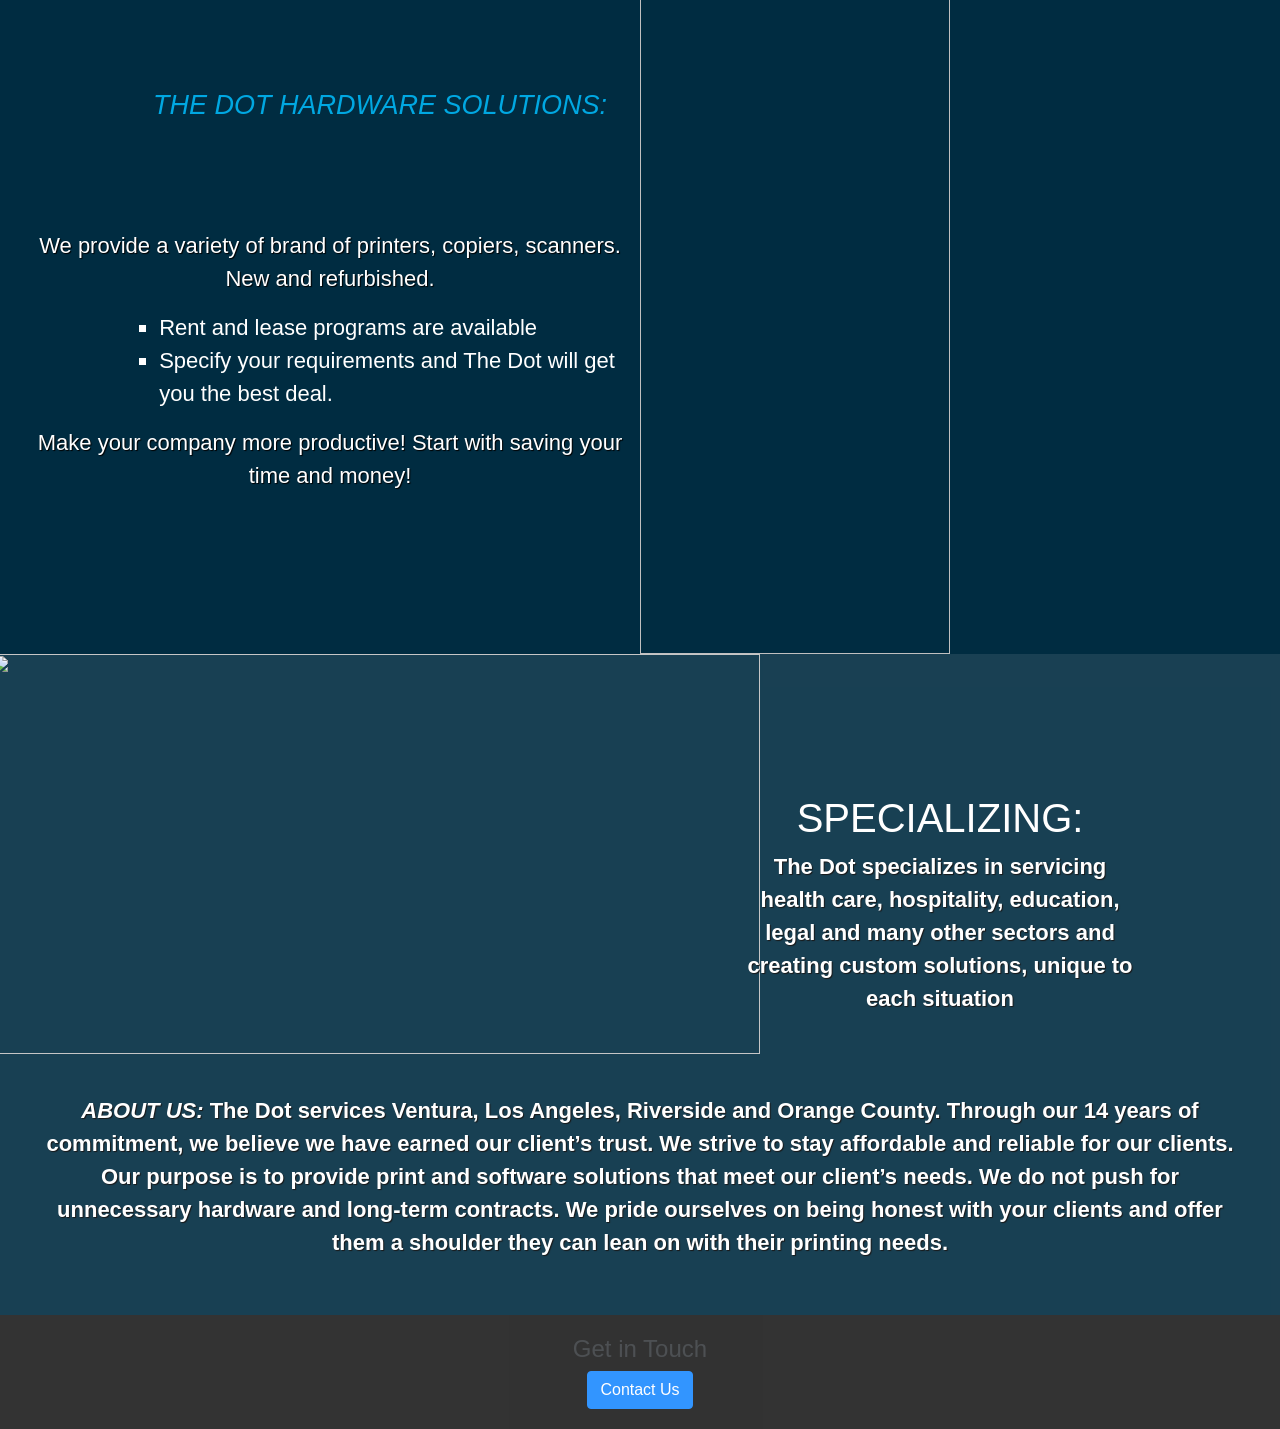
==== commit 6b437f2e: "Add files via upload" ====
--- a/index.html
+++ b/index.html
@@ -18,13 +18,14 @@
     <a class="nav-link active" href="http://thedotsoft.com">Home</a>
   </li>
   <li class="nav-item">
-    <a class="nav-link" href="#">Printer Maintenance</a>
+    <a class="nav-link" onclick="mps()">MPS</a>
+  </li>
+
+  <li class="nav-item">
+    <a class="nav-link"  onclick="hardware()">Hardware</a>
   </li>
   <li class="nav-item">
-    <a class="nav-link" href="#">Software</a>
-  </li>
-  <li class="nav-item">
-    <a class="nav-link" href="#">Hardware</a>
+    <a class="nav-link" onclick="aboutUs()">About Us</a>
   </li>
 
 </ul>
@@ -38,21 +39,22 @@
   </ol>
   <div class="carousel-inner">
     <div class="carousel-item active">
-      <img src="images\senior-businesswoman-young-business-people-work-modern-office_52137-28330.jpg" class="d-block w-100" alt="...">
+      <img src="images\senior-businesswoman-young-business-people-work-modern-office_52137-28330.jpg" class="d-block w-100" alt="..." height="600px">
       <div class="carousel-caption d-none d-md-block bg-color">
-        <h3>MANAGED PRINT SERVICES (MPS): </h3>
-        <p class=p-color>The Managed Print Services (MPS) gives a solution by print providers that take hold of all your businesses’ printing devices. The benefits of our services include:</p>
+        <h3 style="color:red; text-shadow: 2px 2px 2px black;">Covid-19 rescue:</h3>
+        <p class=p-color style="color:red; text-shadow: 2px 2px 2px black"> Due to the pandemic, and the need to work remotely The Dot is here to provide any assistance (software or hardware) that is needed to make the transition</p>
         <ul class="ul-1">
-          <li>Reduced Costs</li>
-          <li>Improved Quality </li>
-          <li>Solid Warranty Policy</li>
+          <li style="color:red; text-shadow: 2px 2px 2px black">Remote workforce management</li>
+          <li style="color:red; text-shadow: 2px 2px 2px black">Equipment relocation service</li>
+          <!-- <li>Solid Warranty Policy</li>
           <li>Monthly Preventative Maintenance </li>
           <li>Parts and Labor Inclusive </li>
           <li>Free Replenishment </li>
           <li>Cartridge Auto-Stocking Services. </li>
           <li>Track of your expenses as we provide one invoice per month.</li>
-          <li>Accelerated Turn Times </li>
+          <li>Accelerated Turn Times </li> -->
         </ul>
+        <a href="mailto:service@thedotsoft.com" class="btn btn-primary">Contact Us</a>
       </div>
     </div>
 
@@ -67,79 +69,98 @@
     <span class="sr-only">Next</span>
   </a>
 </div>
-<div class="container-1 p-color column">
-  <div class="row-1">
-    <h1 class="h1-heading">The Dot Soft Solutions</h1>
-  <p>The Dot Soft comes up with updated solutions that allow mobile printing and secured release printing. The solutions also focus on securely printing the documents and are mindful of controlling the water. The solutions also offer   Automated Document Recognition and Data Capture while providing the installation portal that serves self service.
-  </p>
-  </div>
-  <div class="row-2">
-  <h1 class="h1-heading">SPECIALIZING:</h1>
-  <p>The Dot Soft specializes in providing solutions to hospitality, health care, education, legal and many other sectors and proves to provide it’s finest services. </p>
-  </div>
-  <div class="row-3">
-    <h1 class="h1-heading">Covid-19 rescue:</h1>
-    <p>A lot of people are working and operating from home due to the emergency of covid-19 and hence The Dot Soft is here to provide any assistance (software or hardware) that is needed in the sector. More and more people can accommodate our document delivery services, be it big or small.</p>
-  </div>
-</div>
-<div class="services-heading">
-  <hr class="hr">
-  <h2 style="font-size:48px; margin-top:20px;">SERVICES</h2>
-  <hr class="hr">
-</div>
-<div class="">
-  <img src="images\printer-working-offset-machine_1398-696.jpg" alt="" class="image-hardware float-left">
-  <div class="print-services-div">
+<div class="container-1 p-color" id="mps-div">
+<center>
 
 
-  <h3 class="printer-text"><em style="color:white;">THE DOT PRINT SERVICES:</em><br>Dot Print Services manage your external providers and enhance your work output. Dot Print Services know what are your needs related to printing and fulfill your expectation to the fullest. Some of the malleable managed print services that keep your business on track are as mentioned below:
-  <ul class="print-services-ul">
-    <li>Flexworker Solutions </li>
-    <li>Remote worker cyber-security best practices </li>
-    <li>HP Remote Management Services </li>
-  </ul>
-  </h3>
-  </div>
-</div>
-<div class="">
-<img src="images\hand-touching-symbols-air_1232-883.jpg" alt="" class="float-right image-software">
-<h3 class="software-text"><em style="color:#00a8e2;">THE DOT HARDWARE SOLUTIONS:</em><br>
-  We provide you with more than 6000 printer options with a variety of brands to supply you the finest of all. Our hardware specifications that you should know about are as follows:
-<ul>
-<li>If you want to buy printers with us we provide you with two options - new and factory refurbished.</li>
-<li>With us, you can also rent printers and programs on lease.</li>
-<li>You can specify your requirements and The Dot will go to the printer brand and get you the best deal.</li>
-<li>According to what type of work you have, we can also suggest the brands that will work the best for your profile.</li>
-<li>The Dot is there for you before buying with us and even after buying with us. We stand by commitments in services.</li>
-
+  <h3>MANAGED PRINT SERVICES (MPS):</h3>
+  <p>Managed Print Services (MPS) Offers complete care of your printing devices.
+ Benefits include:
+</p>
+</center>
+<ul class="ul-center">
+  <li>Reduced Costs </li>
+  <li>Improved Quality</li>
+  <li>Accelerated Service Times</li>
+  <li>Solid Warranty Policy</li>
+  <li>Monthly Preventative Maintenance</li>
+  <li>Parts And Labor Inclusive</li>
+  <li>Complimentary Printer Replenishment</li>
+  <li>Cartridge Auto-Stocking Services</li>
+  <li>Monthly Invoicing</li>
 </ul>
-  Make your company more productive, start with small steps like saving your time and money!
-</h3>
-</div>
-<div class="hardware-div">
-  <img src="images\male-technician-examining-computer-cpu_23-2147922418.jpg" alt="" class="image-hardware float-left image-hardware-2">
-<div class="print-service-div">
-  <h3 class="printer-text"><em style="color:white;">THE DOT SOFTWARE SOLUTIONS:</em><br>
-    The Dot Solutions make managing printing easy. Our solutions make direct IP Printing available for 5000 to 10000 printers across the globe. We are mentioning some of the benefits of getting yourself The Dot Software Solutions today!
-  <ul>
-    <li>  With our software, servers don’t go down easily.</li>
-      <li>You can access the printers straight from your desks so no queues are formed</li>
-        <li>Software solutions are the center and you do not have to update drivers.</li>
-          <li>The software helps you monitor the printing activities and hence control the unnecessary costs.</li>
-            <li>Softwares also help you to track printing that is environment friendly.</li>
-  </ul>
-You can not handle all the matters by yourself, let us do this for you!
-
-  </h3>
 </div>
 
-</div>
-<div class="container-1 p-color">
-<p><em>ABOUT US:</em>
-The Dot Soft services around the cities of Ventura, Los Angeles, Riverside and Orange County since 2006. 14 years of commitment and trust in your customers is what we believe we have earned. We strive harder to be affordable and reliable for the people who keep their expectations on services in us. Our sole purpose behind the brand is to print and software solutions that meet our customer’s needs and we do not prefer to push for unnecessary hardware with long term contracts that may take up your money and space. We also aim at being completely honest with your customers and offer them a back that comforts their printing needs.
+
+<div class="container-2 p-color column">
+
+  <div class="row-1">
+
+    <img src="images/istockphoto-1202990767-612x612.jpg" alt="" width="770px;" class="solutions-img">
+
+    </div>
+  <div class="row-2">
+    <h1 class="h1-heading">The Dot Solutions</h1>
+<p>The Dot offers solutions enabling mobile and secured release printing. Automated Document Recognition and Data Capture</p>
+
+  </div>
+
 
 </div>
 
+<div class="hardware-solutions" id="hardware-div" style="height:685px; background-color:#002c41; padding:20px;">
+<img src="images\gettyimages-618554252-612x612.jpg" alt="" class="float-right image-software">
+<h3 class="software-text"><em style="color:#00a8e2; margin-top:200px;">THE DOT HARDWARE SOLUTIONS:</em><br></h3>
+  <p>We provide a variety of brand of printers, copiers, scanners. New and refurbished.</p>
+<ul>
+<li>Rent and lease programs are available </li>
+<li>Specify your requirements and The Dot will get you the best deal. </li>
+
+</ul>
+<p>
+
+
+Make your company more productive! Start with saving your time and money!
+</p>
+</div>
+<div class="specializing-div column p-color container-1">
+<div class="row-1">
+<img src="images/istockphoto-1189303518-612x612.jpg" alt="" width="770px" class="solutions-img">
+</div>
+<div class="row-2">
+
+<h1 class="h1-heading">SPECIALIZING:</h1>
+<p>The Dot specializes in servicing health care, hospitality, education, legal and many other sectors and creating custom solutions, unique to each situation</p>
+
+</div>
+</div>
+<div class="container-1 p-color" id="about-us">
+<p><em>ABOUT US:</em>
+  The Dot services Ventura, Los Angeles, Riverside and Orange County. Through our 14 years of commitment, we believe we have earned our client’s trust.
+  We strive to stay affordable and reliable for our clients. Our purpose is to provide print and software solutions that meet our client’s needs. We do not push for unnecessary hardware and long-term contracts.  We pride ourselves on being honest with your clients and offer them a shoulder they can lean on with their printing needs.
+
+</div>
+<footer>
+<h4 class="footer-text">Get in Touch</h4>
+<a href="mailto:service@thedotsoft.com" class="btn btn-primary">Contact Us</a>
+</footer>
+<script>
+
+  function mps(){
+    let mpsDiv = document.getElementById('mps-div');
+    mpsDiv.scrollIntoView();
+  }
+
+  function hardware() {
+var hardwareDiv =document.getElementById("hardware-div");
+hardwareDiv.scrollIntoView();
+  }
+
+  function aboutUs(){
+    let aboutUsDiv = document.getElementById("about-us");
+    aboutUsDiv.scrollIntoView();
+  }
+</script>
 
 
 
--- a/styles.css
+++ b/styles.css
@@ -0,0 +1,216 @@
+.navbar {
+  background-color: #002c41;
+}
+#carouselExampleCaptions{
+  background-color: red;
+}
+
+.nav-pills {
+  color: #00a8e2;
+}
+
+.nav-fill {
+  color: #00a8e2;
+}
+.ul-center{
+  margin-left: 40%;
+}
+
+.bg-light {
+  opacity: 0.7;
+}
+
+.bg-color {
+  background-color: #002c41;
+  opacity: 0.8;
+  border-radius: 10px;
+  color: red;
+}
+.carousel-caption{
+  color:red;
+}
+
+h3 {
+  color: #ffffff;
+}
+
+h5 {
+  color: #ffffff;
+  font-weight: 900;
+  text-decoration-color: #00a8e2;
+  font-size: 22px;
+  opacity: 1;
+}
+
+.p-color {
+  color: #ffffff;
+  font-weight: 600;
+  opacity: 1;
+  font-size: 18px;
+  padding: 20px;
+
+}
+.ul-1{
+  text-align: left;
+  margin-left: 400px;
+}
+
+.container-1 {
+  background-color: #002c41;
+  margin-top: 100px;
+  /* border-radius: 0 0px 10px 10px; */
+  opacity: 0.9;
+  margin: auto;
+  /* margin-left: 10px;
+  margin-right: 10px; */
+  padding: 40px;
+}
+.container-2{
+  background-color: #00a8e2;
+  margin-top: 100px;
+  /* border-radius: 0 0px 10px 10px; */
+  opacity: 0.9;
+  margin: auto;
+  /* margin-left: 10px;
+  margin-right: 10px; */
+  padding: 40px;
+}
+.hardware-soliutions{
+  height: 685px;
+  background-color: #002c41;
+  padding: 100px;
+}
+p{
+  color: white;
+  text-align: center;
+  font-size: 22px;
+  text-shadow: 1px 1px 1px black;
+}
+ul{
+  color: white;
+  text-align: left;
+  list-style: circle;
+  list-style-position: outside;
+  list-style-type: square;
+  margin-left: 8%;
+  font-size: 22px;
+}
+body {
+  margin: 0;
+  font-family: -apple-system, BlinkMacSystemFont, "Segoe UI", Roboto, "Helvetica Neue", Arial, "Noto Sans", sans-serif, "Apple Color Emoji", "Segoe UI Emoji", "Segoe UI Symbol", "Noto Color Emoji";
+  font-size: 1rem;
+  font-weight: 400;
+  line-height: 1.5;
+  color: #212529;
+  text-align: left;
+  background-color: #00a8e2;
+}
+
+.h1-heading {
+  text-align: center;
+}
+
+.image-hardware {
+  width: 50%;
+  align: left;
+  display: inline-block;
+  height: 685px;
+}
+
+.img-2 {
+  filter: invert(100%);
+  opacity: .5;
+}
+
+.col-2 {
+  background-color: #002c41;
+  width: 500px;
+}
+
+.col-3 {
+  background-color: #002c41;
+  /* width: 500px; */
+  width: 800px;
+}
+
+.printer-text {
+  background-color: #00a8e2;
+  width: 50%;
+  display: inline-block;
+  color: #002c41;
+  margin: auto;
+  padding: 40px;
+  text-align: center;
+  font-size: 27px;
+}
+
+.services-heading {
+  text-align: center;
+  background: rgb(0, 44, 65);
+  background: linear-gradient(180deg, rgba(0, 44, 65, 1) 50%, rgba(0, 168, 226, 1) 95%);
+  color: white;
+  margin-bottom: -10px;
+  padding: 80px;
+  font-size: 48px;
+}
+
+.image-software {
+  width: 50%;
+  height: 685px;
+  margin-top: -20px;
+}
+
+.software-text {
+  background-color: #002c41;
+  padding: 100px;
+  text-align: center;
+  padding-right: 40px;
+  font-size: 27px;
+}
+
+.image-hardware-2 {
+  height: 750px;
+}
+
+.hardware-div {
+  margin-top: -10px;
+}
+
+
+.row-1{
+  float: left;
+  width: 50%;
+  height: 300px;
+
+  padding: 10px;
+}
+.row-2{
+  width: 50%;
+  height: 300px;
+  float: left;
+  padding: 100px;
+}
+.solutions-img{
+  align:right;
+  height: 400px;
+  margin-top: -50px;
+  margin-left: -60px;
+}
+.column{
+  height: 400px;
+}
+.print-services-div{
+  height: 650px;
+  background-color: #00a8e2;
+}
+.print-services-ul{
+margin-left: 100px;
+margin-top: 10px;
+line-height: 90px;
+}
+footer{
+  background-color: #000000;
+  opacity: 0.8;
+  text-align: center;
+  padding: 20px;
+}
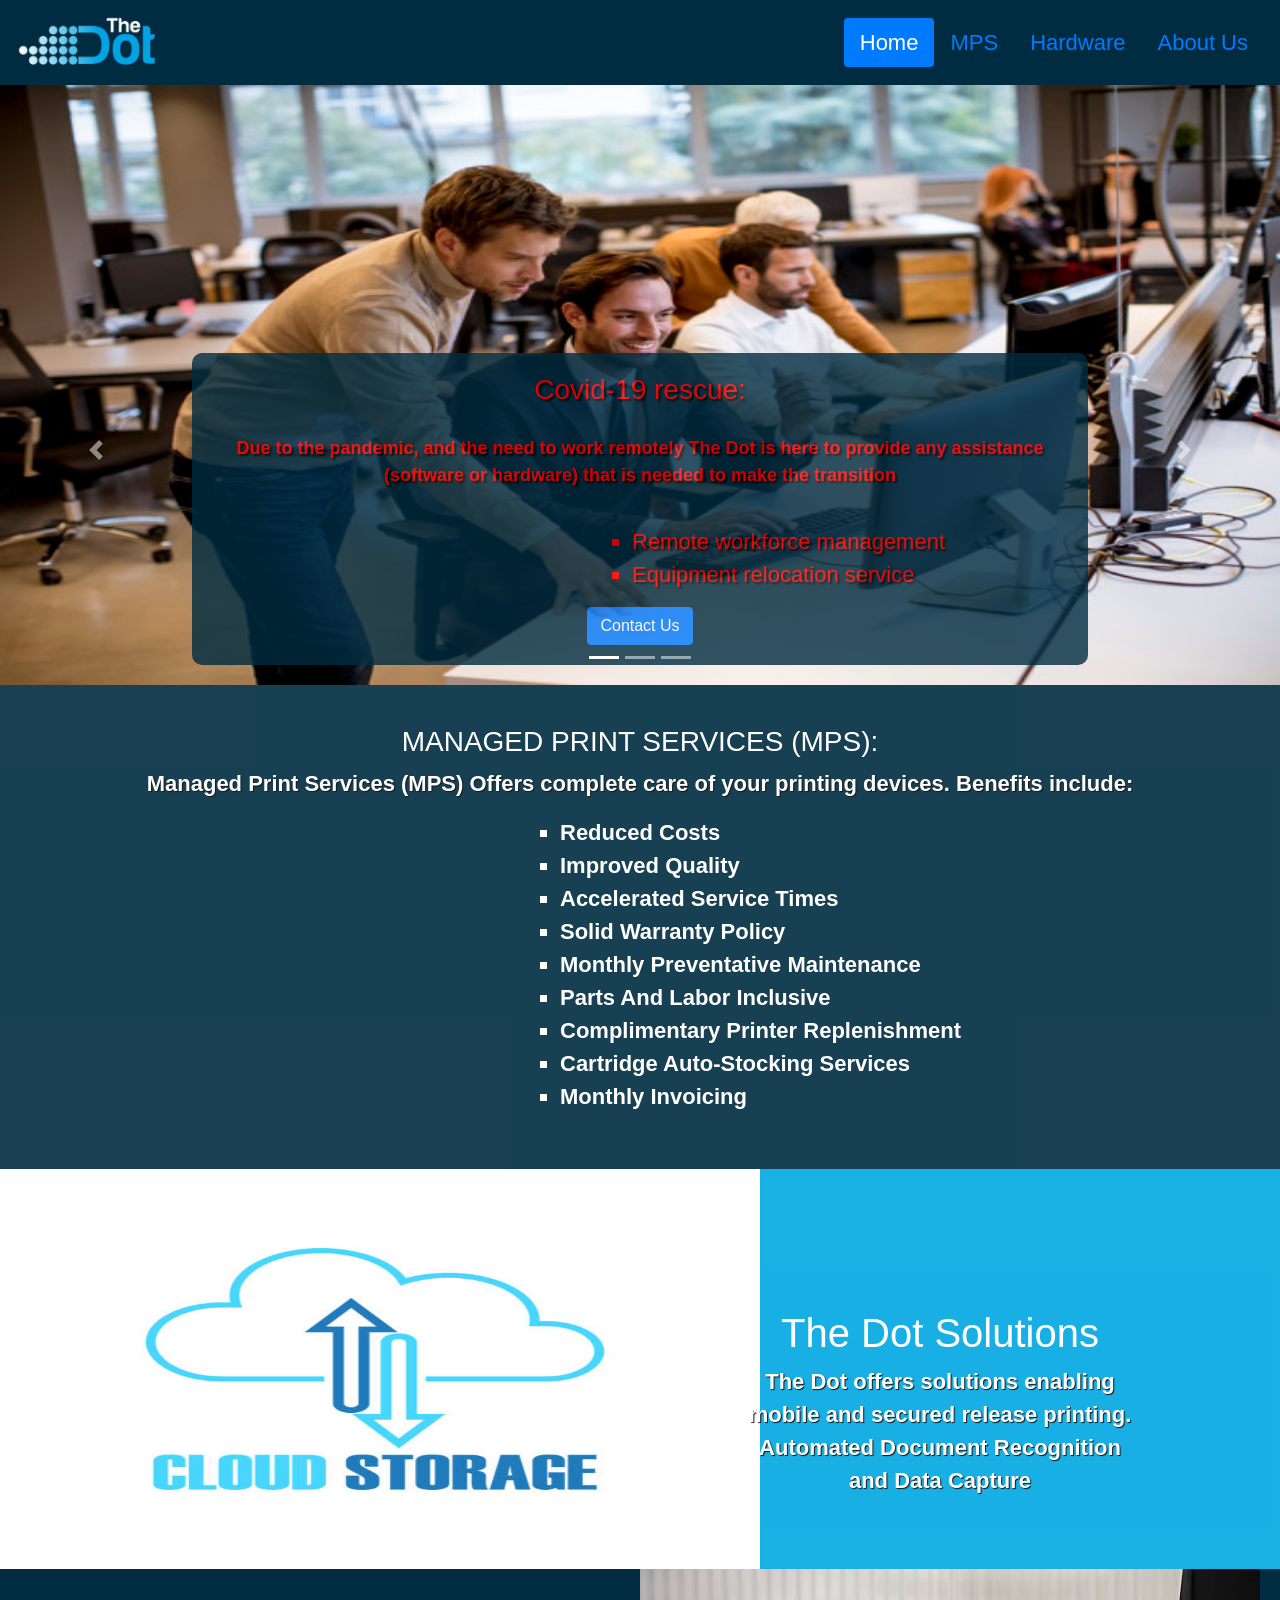
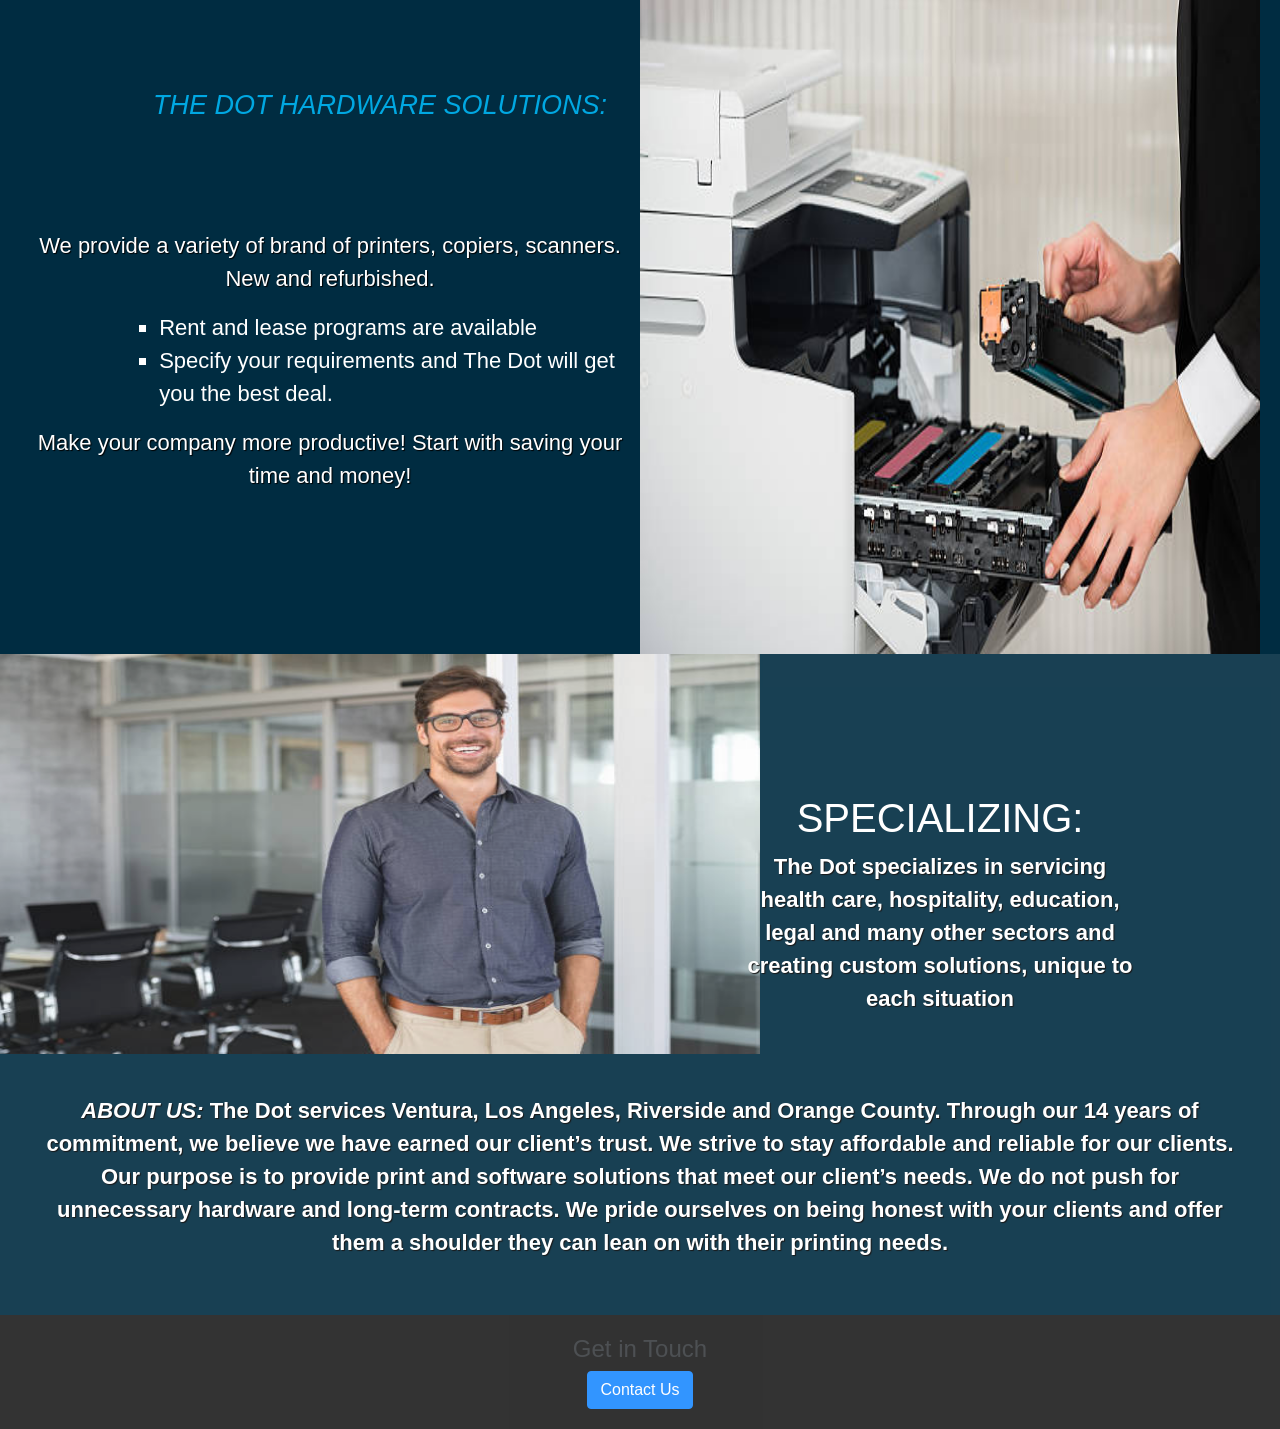
==== commit 29837ae7: "Update index.html" ====
--- a/index.html
+++ b/index.html
@@ -3,6 +3,7 @@
   <head>
     <meta charset="utf-8">
     <title>The Dot</title>
+    <meta name="viewport" content="width=device-width, initial-scale=1.0">
     <link rel="stylesheet" href="styles.css">
     <link rel="stylesheet" href="https://stackpath.bootstrapcdn.com/bootstrap/4.5.2/css/bootstrap.min.css" integrity="sha384-JcKb8q3iqJ61gNV9KGb8thSsNjpSL0n8PARn9HuZOnIxN0hoP+VmmDGMN5t9UJ0Z" crossorigin="anonymous">
   </head>
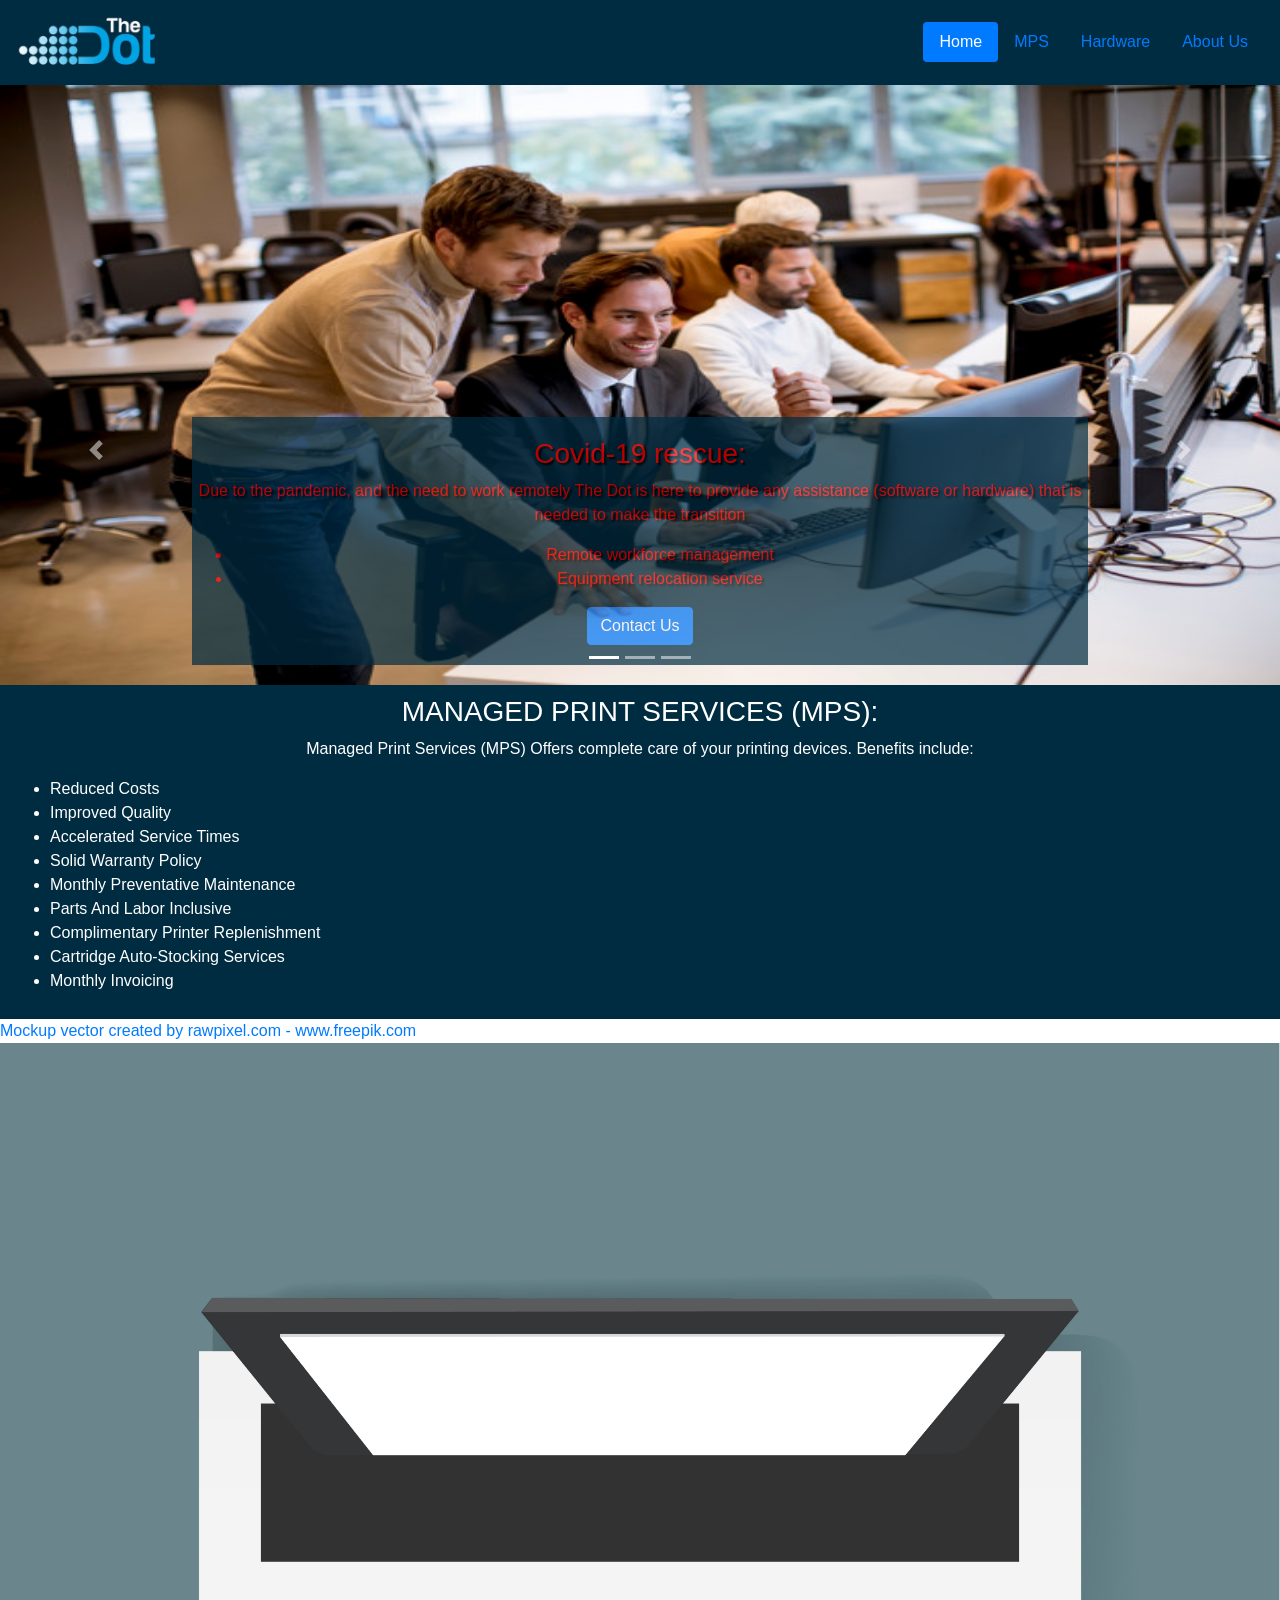
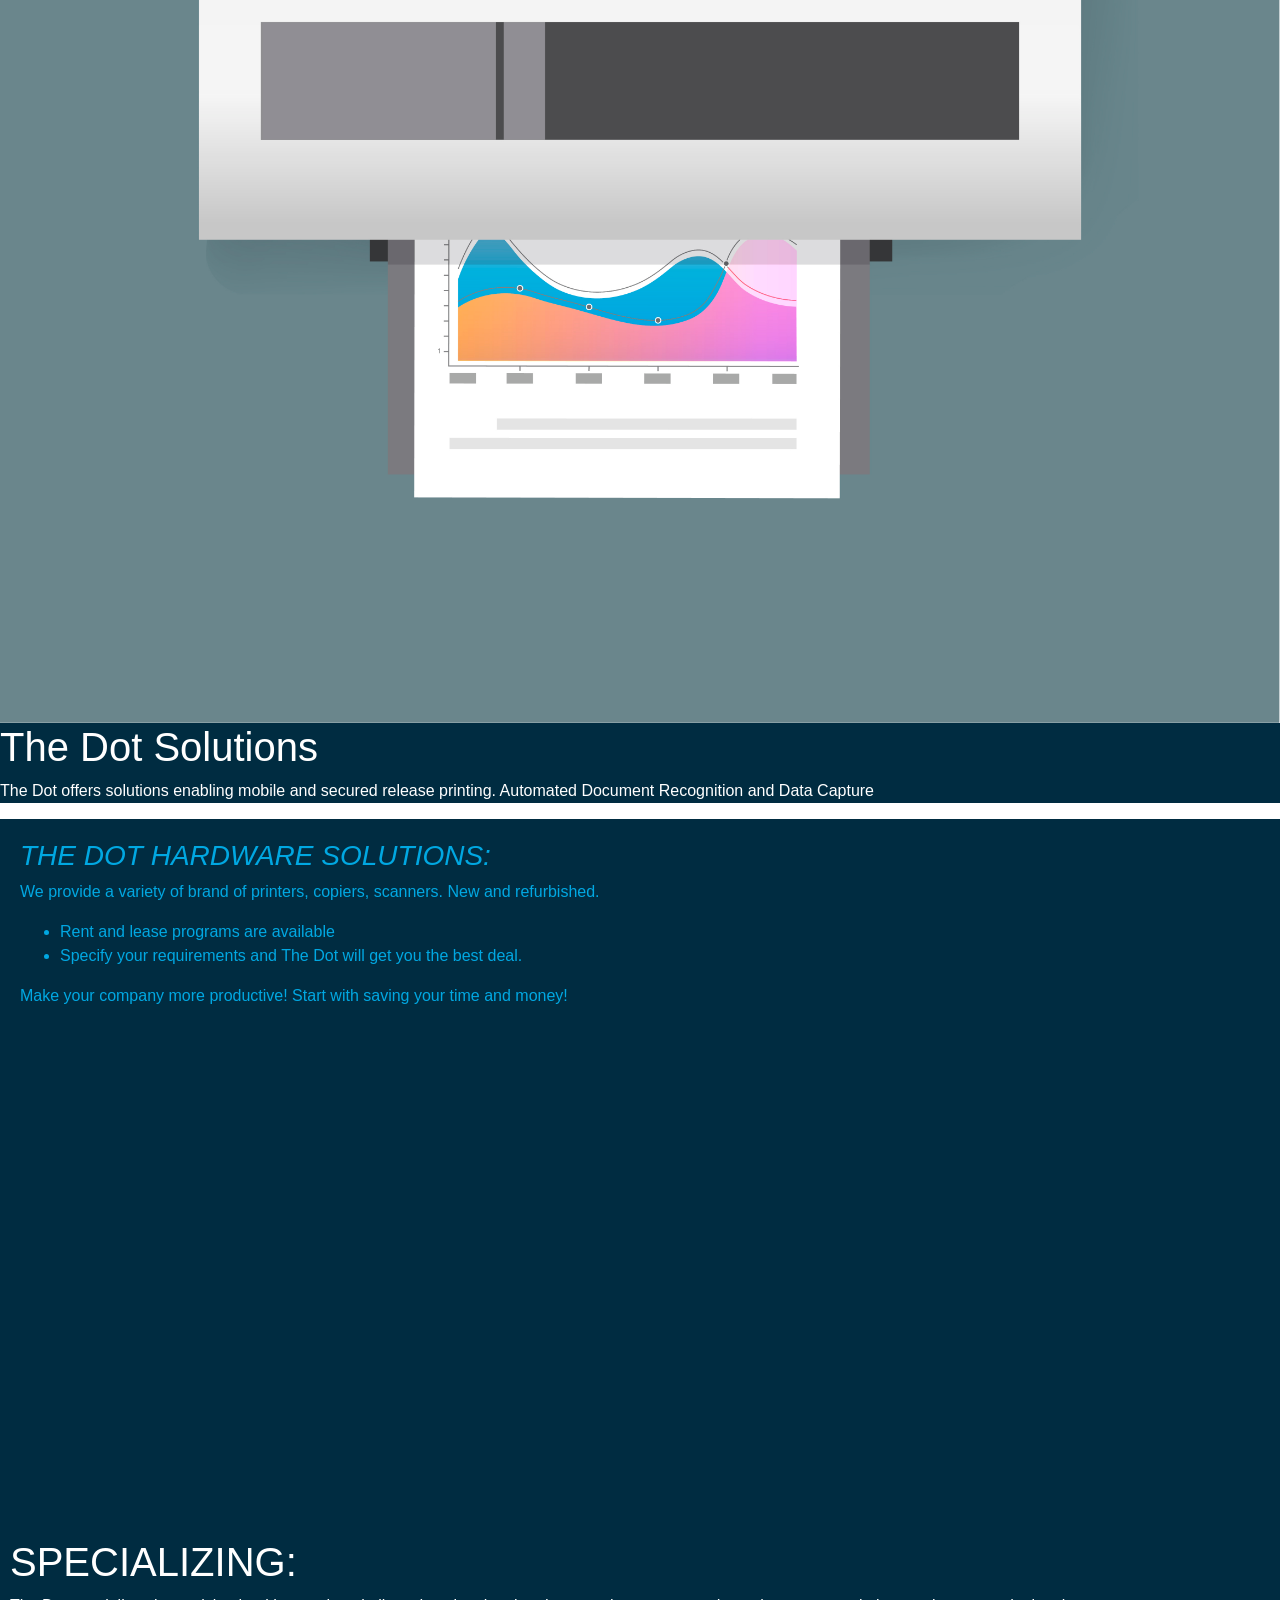
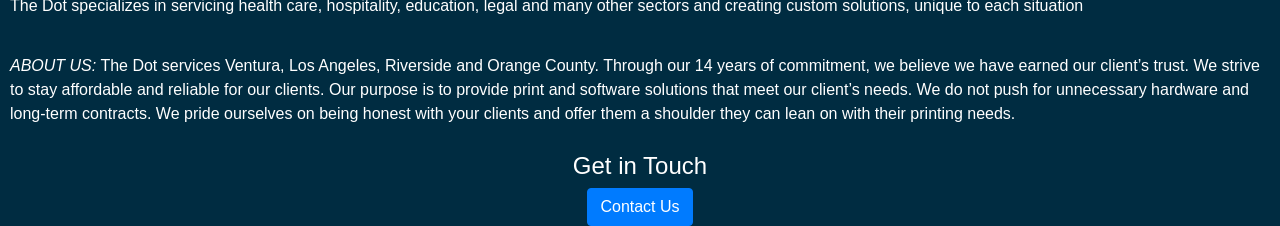
==== commit b1019009: "Update index.html" ====
--- a/index.html
+++ b/index.html
@@ -4,8 +4,280 @@
     <meta charset="utf-8">
     <title>The Dot</title>
     <meta name="viewport" content="width=device-width, initial-scale=1.0">
-    <link rel="stylesheet" href="styles.css">
+
+    <!-- <link rel="stylesheet" href="styles2.css"> -->
     <link rel="stylesheet" href="https://stackpath.bootstrapcdn.com/bootstrap/4.5.2/css/bootstrap.min.css" integrity="sha384-JcKb8q3iqJ61gNV9KGb8thSsNjpSL0n8PARn9HuZOnIxN0hoP+VmmDGMN5t9UJ0Z" crossorigin="anonymous">
+    <style media="screen">
+    .navbar{
+    background-color: #002c41;
+    }
+    .nav-link{
+    text-align:center;
+    }
+    .nav-link{
+      align-items:center;
+    }
+    .nav-link{
+      align-items: center;
+    }
+    .carousel-item{
+      width: 100%;
+    }
+    .solutions-img{
+      width:100%;
+    }
+    .carousel-caption{
+      background-color: #002c41;
+      opacity: 0.7;
+    }
+    .container-1{
+      background-color: #002c41;
+      color: white;
+      padding: 10px;
+    }
+    .row-2{
+      background-color: #002c41;
+      color: white;
+    }
+    footer{
+      text-align: center;
+      background-color: #002c41;
+      color: white;
+    }
+    @media screen and (min-width: 1300px){
+      .navbar{
+        background-color: #002c41;
+      }
+      .bg-color{
+        background-color: #002c41;
+      }
+      .carousel-caption{
+        opacity: 0.8;
+      }
+      .container-1{
+        background-color: #002c41;
+        color: white;
+      }
+      .solution-img{
+        width: 50%;
+        height: 50px;
+      }
+      .row-2{
+        background-color: #00a8e2;
+        color: white;
+        padding: 20px 30px 20px;
+      }
+      .software-text{
+        color: white;
+      }
+      #about-us{
+        padding: 20px;
+      }
+      footer{
+        background-color: #000000;
+        opacity: 0.8;
+        text-align: center;
+        padding: 20px;
+      }
+
+      @media screen and (min-width:768px) {
+        .ul-center{
+          margin-left: 40%;
+        }
+        h3 {
+          color: #ffffff;
+        }
+        h5 {
+          color: #ffffff;
+          font-weight: 900;
+          text-decoration-color: #00a8e2;
+          font-size: 22px;
+          opacity: 1;
+        }
+
+        .p-color {
+          color: #ffffff;
+          font-weight: 600;
+          opacity: 1;
+          font-size: 12px;
+          padding: 20px;
+        }
+        .ul-1{
+          text-align: left;
+          margin-left: 400px;
+        }
+
+        .container-1 {
+          background-color: #002c41;
+          margin-top: 100px;
+          /* border-radius: 0 0px 10px 10px; */
+          opacity: 0.9;
+          margin: auto;
+          /* margin-left: 10px;
+          margin-right: 10px; */
+          padding: 40px;
+        }
+        .container-2{
+          background-color: #00a8e2;
+          margin-top: 100px;
+          /* border-radius: 0 0px 10px 10px; */
+          opacity: 0.9;
+          margin: auto;
+          /* margin-left: 10px;
+          margin-right: 10px; */
+          padding: 40px;
+        }
+        .hardware-soliutions{
+          height: 685px;
+          background-color: #002c41;
+          padding: 100px;
+        }
+        p{
+          color: white;
+          text-align: center;
+          font-size: 22px;
+          text-shadow: 1px 1px 1px black;
+        }
+        ul{
+          color: white;
+          text-align: left;
+          list-style: circle;
+          list-style-position: outside;
+          list-style-type: square;
+          margin-left: 8%;
+          font-size: 22px;
+        }
+        body {
+          margin: 0;
+          font-family: -apple-system, BlinkMacSystemFont, "Segoe UI", Roboto, "Helvetica Neue", Arial, "Noto Sans", sans-serif, "Apple Color Emoji", "Segoe UI Emoji", "Segoe UI Symbol", "Noto Color Emoji";
+          font-size: 1rem;
+          font-weight: 400;
+          line-height: 1.5;
+          color: #212529;
+          text-align: left;
+          background-color: #00a8e2;
+        }
+
+        .h1-heading {
+          text-align: center;
+        }
+
+        .image-hardware {
+          width: 50%;
+          align: left;
+          display: inline-block;
+          height: 685px;
+        }
+
+        .img-2 {
+          filter: invert(100%);
+          opacity: .5;
+        }
+
+        .col-2 {
+          background-color: #002c41;
+          width: 500px;
+        }
+
+        .col-3 {
+          background-color: #002c41;
+          /* width: 500px; */
+          width: 800px;
+        }
+
+        .printer-text {
+          background-color: #00a8e2;
+          width: 50%;
+          display: inline-block;
+          color: #002c41;
+          margin: auto;
+          padding: 40px;
+          text-align: center;
+          font-size: 27px;
+        }
+
+        .services-heading {
+          text-align: center;
+          background: rgb(0, 44, 65);
+          background: linear-gradient(180deg, rgba(0, 44, 65, 1) 50%, rgba(0, 168, 226, 1) 95%);
+          color: white;
+          margin-bottom: -10px;
+          padding: 80px;
+          font-size: 48px;
+        }
+
+        .image-software {
+          width: 50%;
+          height: 685px;
+          margin-top: -20px;
+        }
+
+        .software-text {
+          background-color: #002c41;
+          padding: 100px;
+          text-align: center;
+          padding-right: 40px;
+          font-size: 27px;
+        }
+
+        .image-hardware-2 {
+          height: 750px;
+        }
+
+        .hardware-div {
+          margin-top: -10px;
+        }
+
+
+        .row-1{
+          float: left;
+          width: 50%;
+          height: 300px;
+
+          padding: 10px;
+        }
+        .row-2{
+          width: 50%;
+          height: 300px;
+          float: left;
+          padding: 100px;
+        }
+        .solutions-img{
+          align:right;
+          height: 400px;
+          margin-top: -50px;
+          margin-left: -60px;
+          width: 770px;
+        }
+        .column{
+          height: 400px;
+        }
+        .print-services-div{
+          height: 650px;
+          background-color: #00a8e2;
+        }
+        .print-services-ul{
+        margin-left: 100px;
+        margin-top: 10px;
+        line-height: 90px;
+        }
+        footer{
+          background-color: #000000;
+          opacity: 0.8;
+          text-align: center;
+          padding: 20px;
+        }
+        .specializing{
+          height: 400px;
+          margin-top: -40px;
+          margin-bottom: 50px;
+          margin-right: -50px;
+          width: 760px;
+        }
+
+    }
+
+    </style>
   </head>
   <body styles=background-color: #69c8f0;>
 
@@ -41,7 +313,7 @@
   <div class="carousel-inner">
     <div class="carousel-item active">
       <img src="images\senior-businesswoman-young-business-people-work-modern-office_52137-28330.jpg" class="d-block w-100" alt="..." height="600px">
-      <div class="carousel-caption d-none d-md-block bg-color">
+      <div class="carousel-caption d-md-block bg-color" >
         <h3 style="color:red; text-shadow: 2px 2px 2px black;">Covid-19 rescue:</h3>
         <p class=p-color style="color:red; text-shadow: 2px 2px 2px black"> Due to the pandemic, and the need to work remotely The Dot is here to provide any assistance (software or hardware) that is needed to make the transition</p>
         <ul class="ul-1">
@@ -70,7 +342,7 @@
     <span class="sr-only">Next</span>
   </a>
 </div>
-<div class="container-1 p-color" id="mps-div">
+<div class="container-1 p-color" id="mps-div" >
 <center>
 
 
@@ -97,7 +369,7 @@
 
   <div class="row-1">
 
-    <img src="images/istockphoto-1202990767-612x612.jpg" alt="" width="770px;" class="solutions-img">
+    <a href='https://www.freepik.com/vectors/mockup'>Mockup vector created by rawpixel.com - www.freepik.com<img src="images\35126.jpg" alt=""  class="solutions-img"></a>
 
     </div>
   <div class="row-2">
@@ -110,15 +382,15 @@
 </div>
 
 <div class="hardware-solutions" id="hardware-div" style="height:685px; background-color:#002c41; padding:20px;">
-<img src="images\gettyimages-618554252-612x612.jpg" alt="" class="float-right image-software">
+<img src="images\WhatsApp Image 2020-10-29 at 4.09.29 PM (1).jpeg" alt="" class="float-right image-software">
 <h3 class="software-text"><em style="color:#00a8e2; margin-top:200px;">THE DOT HARDWARE SOLUTIONS:</em><br></h3>
-  <p>We provide a variety of brand of printers, copiers, scanners. New and refurbished.</p>
+  <p style="color:#00a8e2;">We provide a variety of brand of printers, copiers, scanners. New and refurbished.</p>
 <ul>
-<li>Rent and lease programs are available </li>
-<li>Specify your requirements and The Dot will get you the best deal. </li>
+<li style="color:#00a8e2;">Rent and lease programs are available </li>
+<li style="color:#00a8e2;">Specify your requirements and The Dot will get you the best deal. </li>
 
 </ul>
-<p>
+<p style="color:#00a8e2;">
 
 
 Make your company more productive! Start with saving your time and money!
@@ -126,9 +398,9 @@
 </div>
 <div class="specializing-div column p-color container-1">
 <div class="row-1">
-<img src="images/istockphoto-1189303518-612x612.jpg" alt="" width="770px" class="solutions-img">
-</div>
-<div class="row-2">
+<img src="images\WhatsApp Image 2020-10-29 at 4.09.29 PM.jpeg" alt="" width="100%" class="solutions-img">
+</div>
+<div class="row-2 specializing">
 
 <h1 class="h1-heading">SPECIALIZING:</h1>
 <p>The Dot specializes in servicing health care, hospitality, education, legal and many other sectors and creating custom solutions, unique to each situation</p>
--- a/styles2.css
+++ b/styles2.css
@@ -0,0 +1,172 @@
+.navbar {
+  background-color: #002c41;
+}
+
+.nav-pills {
+  color: #00a8e2;
+}
+
+.nav-fill {
+  color: #00a8e2;
+}
+
+.bg-light {
+  opacity: 0.7;
+}
+
+.bg-color {
+  background-color: #002c41;
+  opacity: 0.7;
+  border-radius: 10px;
+}
+
+h3 {
+  color: #ffffff;
+}
+
+h5 {
+  color: #ffffff;
+  font-weight: 900;
+  text-decoration-color: #00a8e2;
+  font-size: 22px;
+  opacity: 1;
+}
+
+.p-color {
+  color: #ffffff;
+  font-weight: 600;
+  opacity: 1;
+  font-size: 18px;
+  padding: 20px;
+
+}
+.ul-1{
+  text-align: left;
+  margin-left: 400px;
+}
+
+.container-1 {
+  background-color: #002c41;
+  margin-top: 100px;
+  /* border-radius: 0 0px 10px 10px; */
+  opacity: 0.9;
+  margin: auto;
+  /* margin-left: 10px;
+  margin-right: 10px; */
+  padding: 40px;
+}
+
+body {
+  margin: 0;
+  font-family: -apple-system, BlinkMacSystemFont, "Segoe UI", Roboto, "Helvetica Neue", Arial, "Noto Sans", sans-serif, "Apple Color Emoji", "Segoe UI Emoji", "Segoe UI Symbol", "Noto Color Emoji";
+  font-size: 1rem;
+  font-weight: 400;
+  line-height: 1.5;
+  color: #212529;
+  text-align: left;
+  background-color: #00a8e2;
+}
+
+.h1-heading {
+  text-align: center;
+}
+
+.image-hardware {
+  width: 50%;
+  align: left;
+  display: inline-block;
+  height: 685px;
+}
+
+.img-2 {
+  filter: invert(100%);
+  opacity: .5;
+}
+
+.col-2 {
+  background-color: #002c41;
+  width: 500px;
+}
+
+.col-3 {
+  background-color: #002c41;
+  /* width: 500px; */
+  width: 800px;
+}
+
+.printer-text {
+  background-color: #00a8e2;
+  width: 50%;
+  display: inline-block;
+  color: #002c41;
+  margin: auto;
+  padding: 40px;
+  text-align: center;
+  font-size: 27px;
+}
+
+.services-heading {
+  text-align: center;
+  background: rgb(0, 44, 65);
+  background: linear-gradient(180deg, rgba(0, 44, 65, 1) 50%, rgba(0, 168, 226, 1) 95%);
+  color: white;
+  margin-bottom: -10px;
+  padding: 80px;
+  font-size: 48px;
+}
+
+.image-software {
+  width: 50%;
+  height: 685px;
+}
+
+.software-text {
+  background-color: #002c41;
+  padding: 40px;
+  text-align: center;
+  padding-right: 40px;
+  font-size: 27px;
+}
+
+.image-hardware-2 {
+  height: 750px;
+}
+
+.hardware-div {
+  margin-top: -10px;
+}
+
+
+.row-1{
+  float: left;
+  width: 33.33%;
+  height: 300px;
+  border: solid;
+  padding: 10px;
+}
+.row-2{
+  width: 33.33%;
+  height: 300px;
+  float: left;
+  border: solid;
+  padding: 10px;
+}
+.row-3{
+  width: 33.33%;
+  height:300px;
+  float:right;
+  border: solid;
+  padding: 10px;
+}
+.column{
+  height: 400px;
+}
+.print-services-div{
+  height: 650px;
+  background-color: #00a8e2;
+}
+.print-services-ul{
+margin-left: 100px;
+margin-top: 10px;
+line-height: 90px;
+}
